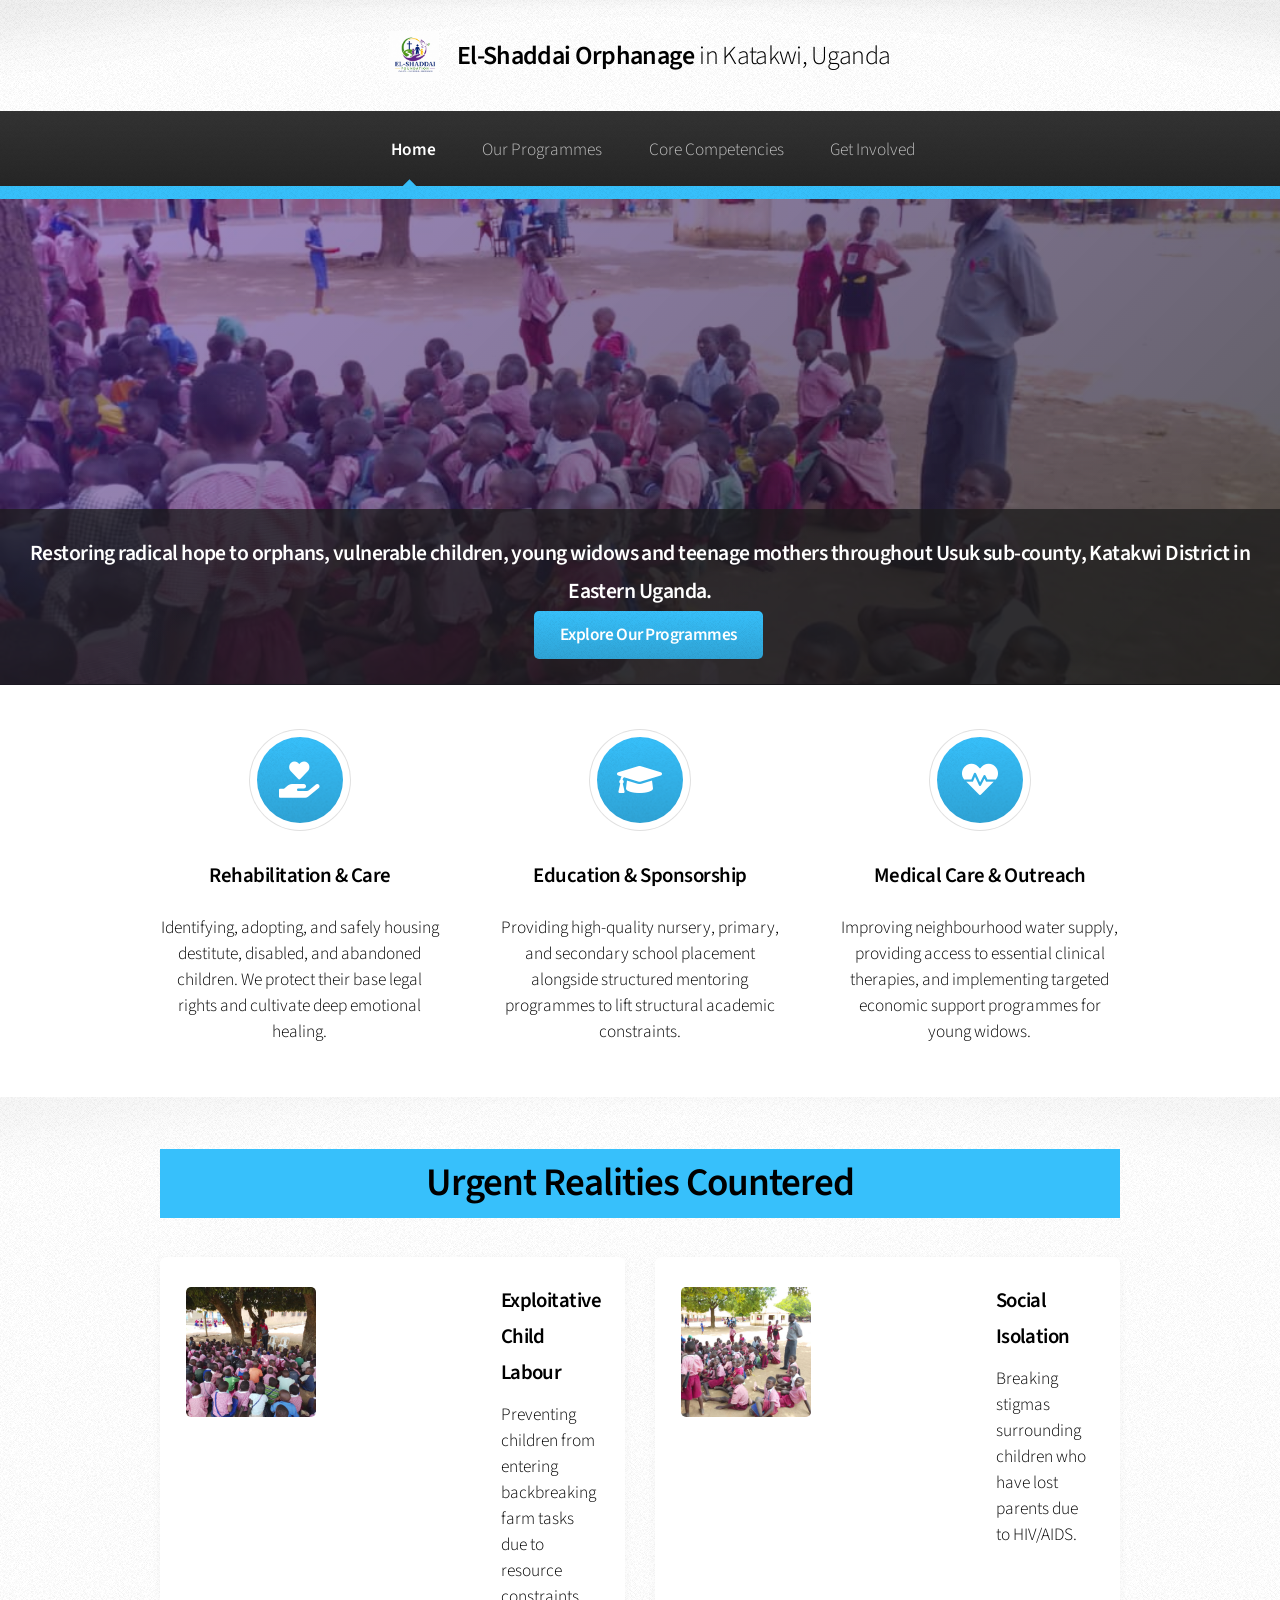
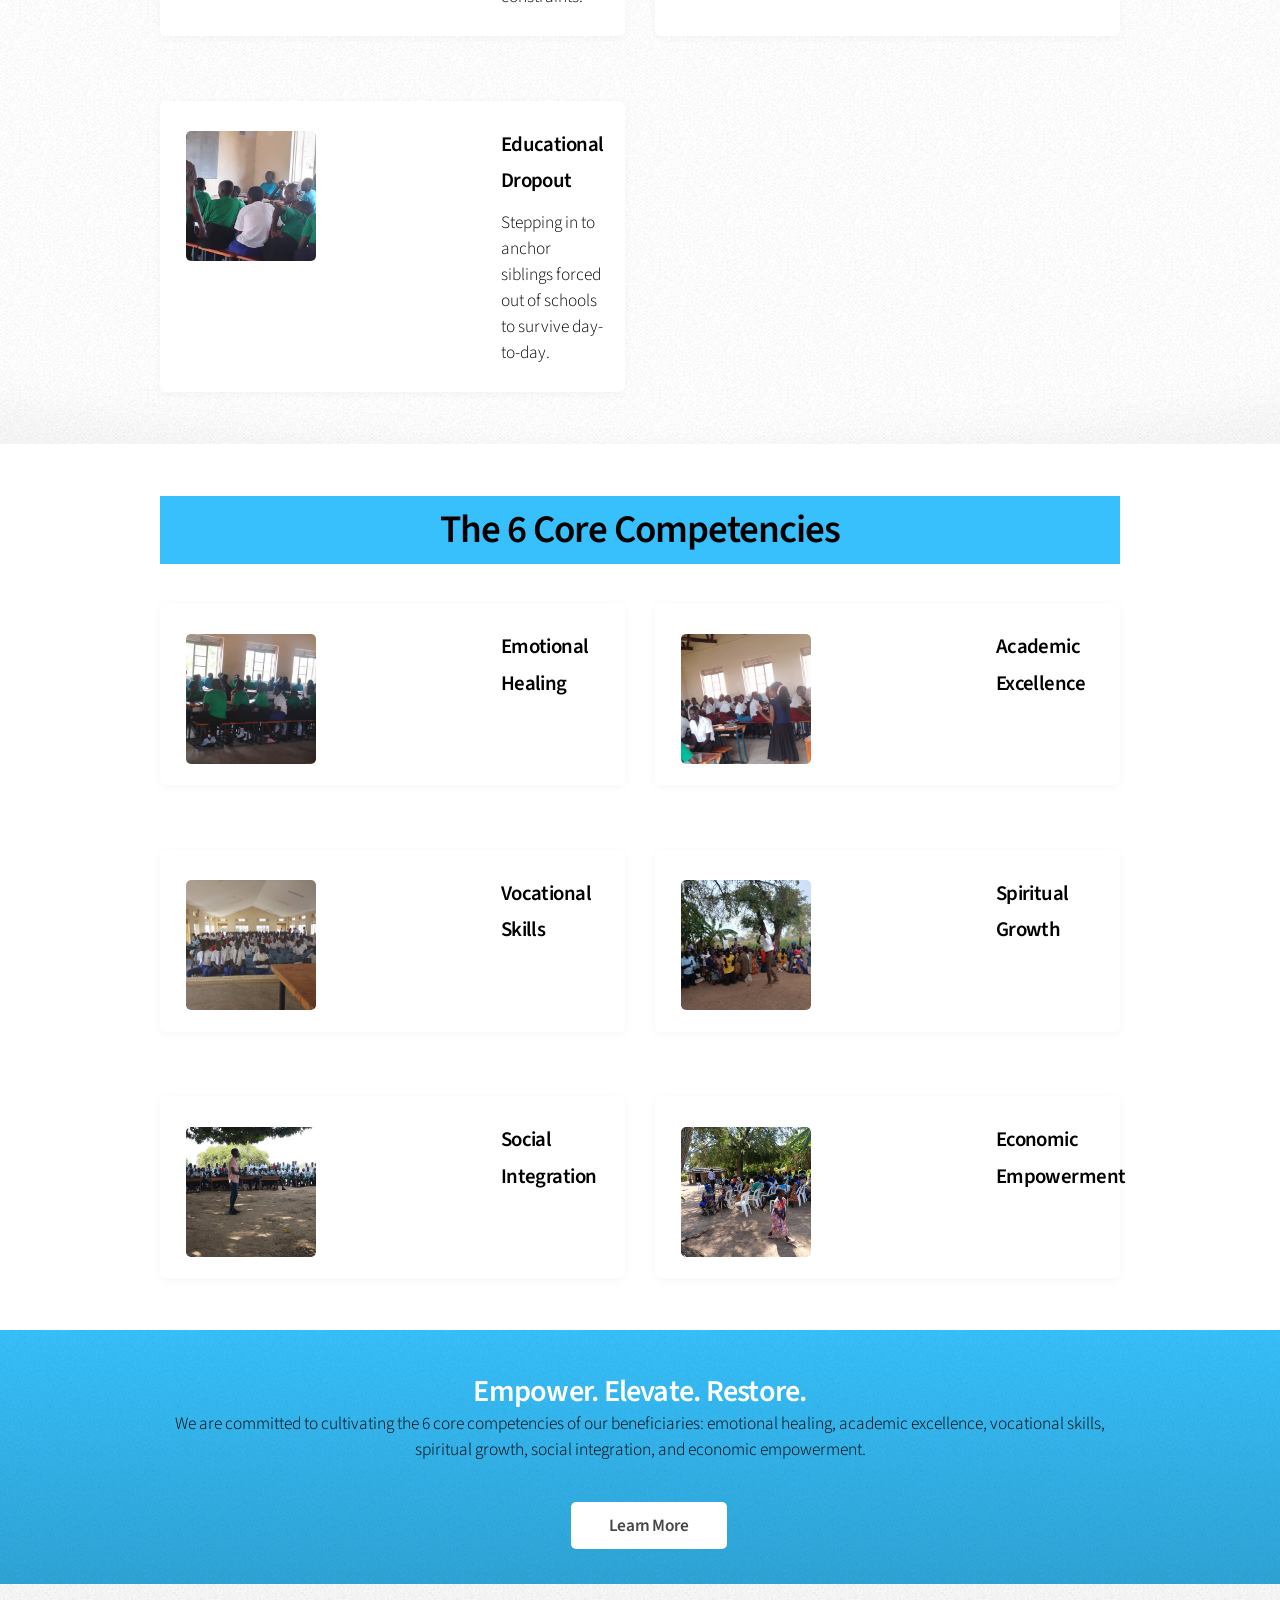
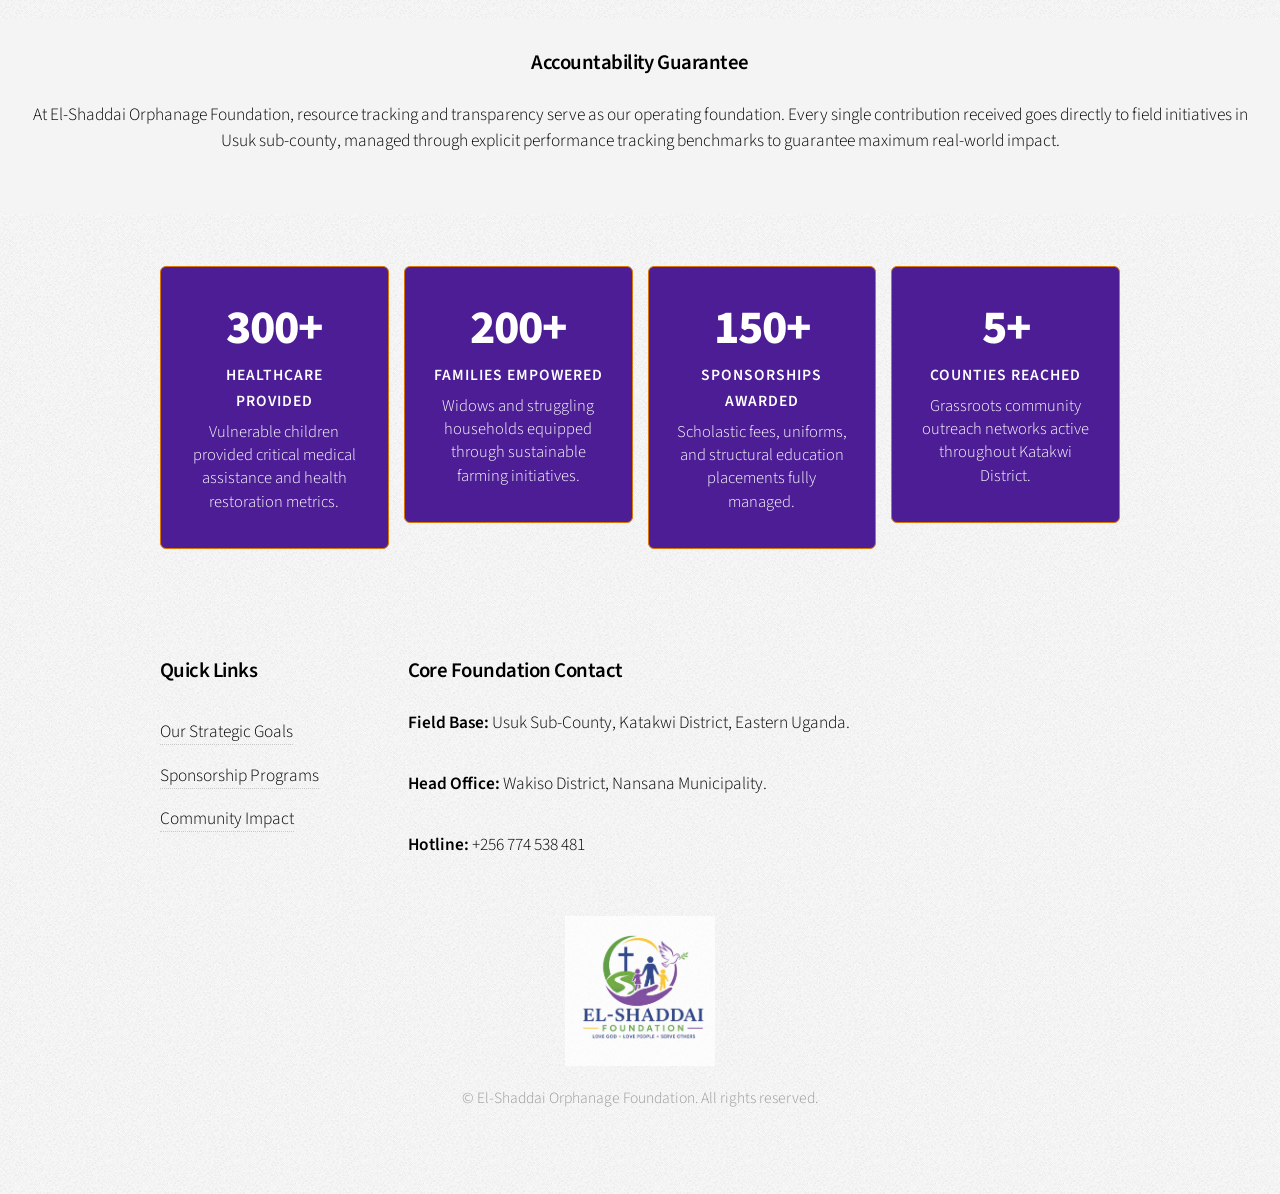
==== index.html @ 936030be "tweaed home page" ====
<!DOCTYPE HTML>
<html lang="en">
  <head>
    <title>El-Shaddai Orphanage Foundation | Love God, Love People, Serve Others</title>
    <meta charset="utf-8" />
    <meta name="viewport" content="width=device-width, initial-scale=1, user-scalable=no" />
    
    <meta name="description" content="Restoring radical hope to orphans, vulnerable children, young widows, and teenage mothers in Usuk sub-county, Katakwi District, Eastern Uganda through holistic care, education, and health rehabilitation." />
    <meta name="keywords" content="El-Shaddai Orphanage, Katakwi Uganda, orphan sponsorship Uganda, child advocacy Usuk, vulnerable children charity, Eastern Uganda NGO, donate to Uganda orphanage" />
    <meta name="robots" content="index, follow" />
    <meta property="og:type" content="website" />
    
    <link rel="canonical" href="https://alijinie.github.io/El-Shaddai-Orphanage-Foundation/index.html" />
    <meta property="og:url" content="https://alijinie.github.io/El-Shaddai-Orphanage-Foundation/index.html" />
    <meta property="og:title" content="El-Shaddai Orphanage Foundation | Katakwi, Uganda" />
    <meta property="og:description" content="Restoring radical hope to orphans, vulnerable children, young widows, and teenage mothers throughout Usuk sub-county." />
    <meta property="og:image" content="https://alijinie.github.io/El-Shaddai-Orphanage-Foundation/hero.jpeg" />
    <meta property="og:image:secure_url" content="https://alijinie.github.io/El-Shaddai-Orphanage-Foundation/hero.jpeg" />
    <meta property="og:image:type" content="image/jpeg" />
    <meta property="og:image:width" content="1200" />
    <meta property="og:image:height" content="630" />
    <meta property="og:site_name" content="El-Shaddai Orphanage Foundation" />

    <meta name="twitter:card" content="summary_large_image" />
    <meta name="twitter:url" content="https://alijinie.github.io/El-Shaddai-Orphanage-Foundation/index.html" />
    <meta name="twitter:title" content="El-Shaddai Orphanage Foundation | Love God, Love People, Serve Others" />
    <meta name="twitter:description" content="Empowering vulnerable children and young families in Eastern Uganda through education, clinical therapies, and community outreach." />
    <meta name="twitter:image" content="https://alijinie.github.io/El-Shaddai-Orphanage-Foundation/hero.jpeg" />
    <link rel="icon" type="image/jpg" href="logo.jpg">
    <link rel="stylesheet" href="assets/css/main.css" />
    <style>
      /* ==========================================================================
         LAYOUT FIX: Modern Box-Post Alignment System (Desktop & Mobile)
         ========================================================================== */
      .box.post {
        display: flex !important;
        align-items: flex-start !important;
        background: #ffffff;
        padding: 1.5em !important;
        border-radius: 6px;
        box-shadow: 0 2px 10px rgba(0, 0, 0, 0.04);
        margin-bottom: 2em;
        height: calc(100% - 2em); /* Forces cards in the same row to align perfectly equal height */
      }
      .box.post .image.left {
        flex-shrink: 0 !important;
        width: 130px !important;
        height: 130px !important;
        margin: 0 1.5em 0 0 !important;
        overflow: hidden;
        border-radius: 4px;
        float: none !important; /* Disables template float layout conflicts */
      }
      .box.post .image.left img {
        width: 100% !important;
        height: 100% !important;
        object-fit: cover !important; /* Guarantees image aspect-ratio protection */
      }
      .box.post .inner {
        flex: 1 !important;
      }
      .box.post .inner h3 {
        margin-top: 0 !important;
        margin-bottom: 0.5em !important;
      }

      /* Responsive adaptation for tablets and mobile viewports */
      @media screen and (max-width: 840px) {
        .box.post {
          flex-direction: column !important;
          align-items: center !important;
          text-align: center !important;
        }
        .box.post .image.left {
          margin: 0 0 1.25em 0 !important;
          width: 100% !important;
          max-width: 320px !important;
          height: 180px !important;
        }
      }

      /* ==========================================================================
         PRESERVED PROGRESS: Custom Component Elements
         ========================================================================== */
      .impact-container {
        text-align: center;
      }
      .stat-box {
        background: #4c1d95;
        padding: 2em 1.5em;
        border-radius: 6px;
        border: 1px solid #d97706;
        transition: transform 0.3s ease, background 0.3s ease;
      }
      .stat-box:hover {
        background: #d97706;
        transform: translateY(-5px);
        color: #065f46;
      }
      .stat-number {
        font-size: 2.75em;
        font-weight: 800;
        color: white;
        line-height: 1.1;
        margin-bottom: 0.15em;
        display: block;
        letter-spacing: -1px;
      }
      .stat-label {
        font-size: 0.9em;
        color: white;
        text-transform: uppercase;
        letter-spacing: 1px;
        font-weight: 600;
        margin-bottom: 0.5em;
        display: block;
      }
      .stat-desc {
        font-size: 0.95em;
        color: white;
        line-height: 1.4;
        margin: 0;
      }
      .impact-divider {
        border-color: rgba(255, 255, 255, 0.08);
        margin: 3em 0;
      }
      .logo-img {
        display: inline-block !important;
        width: auto !important;          
        height: 2.2em !important;        
        max-height: 50px !important;     
        object-fit: contain !important;  
        vertical-align: middle !important; 
        margin-right: 0.5em !important;  
        margin-top: -0.15em !important;  
      }
      .bottom-Logo-img {
        display: block !important;       
        margin: 0 auto 1.25em auto !important; 
        width: auto !important;          
        height: 150px !important;         
        object-fit: contain !important;  
        opacity: 0.8;                    
        transition: opacity 0.3s ease;
      }
      .bottom-Logo-img:hover {
        opacity: 1;                      
      }
      .near-down {
        margin-top: 2em;
        padding: 1.5em;
        background: #f4f4f4;
        border-radius: 8px;
        text-align: center;
      }
    
      #banner {
        height: 28em;
        text-align: center;
        position: relative;
        overflow: hidden; 
        display: flex;
        align-items: center;
        justify-content: center;
      }
      .banner-content {
        position: relative;
        z-index: 3;
        width: 100%;
        padding: 0 2em;
      }
      .banner-slider {
        position: absolute;
        top: 0;
        left: 0;
        width: 100%;
        height: 100%;
        z-index: 1;
        background: #111; 
      }
      .slider-track {
        display: flex;
        width: 600%; 
        height: 100%;
        will-change: transform; 
        animation: slidePanRight 30s linear infinite; 
      }
      .slide-img {
        width: 16.6666666%;
        height: 100%;
        background-size: cover; 
        background-position: center center;
        flex-shrink: 0;
      }
      .banner-slider::after {
        content: '';
        position: absolute;
        top: 0;
        left: 0;
        width: 100%;
        height: 100%;
        background: linear-gradient(135deg, rgba(76, 29, 149, 0.5), rgba(0, 0, 0, 0.65)); 
        z-index: 2;
      }

      @keyframes slidePanRight {
        0% {
          transform: translate3d(-50%, 0, 0); 
        }
        100% {
          transform: translate3d(0%, 0, 0); 
        }
      }

      @media screen and (max-width: 736px) {
        .logo-img,
        #titleBar .title .logo-img,
        #navPanel .logo-img,
        #navPanel a .logo-img {
          display: inline-block !important;
          width: auto !important;
          height: 1.4em !important;     
          max-height: 32px !important;    
          margin-right: 0.3em !important;
          margin-top: -0.1em !important;
          margin-bottom: 0px !important;
        }
      }
    </style>
  </head>
  <body class="is-preload">
    <div id="page-wrapper">

      <div id="header">
        <h1>
          <a href="index.html" id="logo">
            <img src="logo.jpg" alt="El-Shaddai Orphanage Logo" class="logo-img" />
            El-Shaddai Orphanage <em>in Katakwi, Uganda</em>
          </a>
        </h1>

        <nav id="nav">
          <ul>
            <li class="current"><a href="index.html">Home</a></li>
            <li><a href="Our Programmes.html">Our Programmes</a></li>
            <li><a href="Core Competencies.html">Core Competencies</a></li>
            <li><a href="contact.html">Get Involved</a></li>
          </ul>
        </nav>
      </div>

      <section id="banner">
        <div class="banner-slider">
          <div class="slider-track">
            <div class="slide-img" style="background-image: url('1.jpeg');"></div>
            <div class="slide-img" style="background-image: url('2.jpeg');"></div>
            <div class="slide-img" style="background-image: url('3.jpeg');"></div>
            <div class="slide-img" style="background-image: url('1.jpeg');"></div>
            <div class="slide-img" style="background-image: url('2.jpeg');"></div>
            <div class="slide-img" style="background-image: url('3.jpeg');"></div>
          </div>
        </div>

        <header class="banner-content">
          <h2>Restoring radical hope to orphans, vulnerable children, young widows and teenage mothers throughout Usuk sub-county, Katakwi District in Eastern Uganda.</h2>
          <a href="Our Programmes.html" class="button">Explore Our Programmes</a>
        </header>
      </section>

      <section class="wrapper style1">
        <div class="container">
          <div class="row gtr-200">
              
            <section class="col-4 col-12-narrower">
              <div class="box highlight">
                <i class="icon solid major fa-hand-holding-heart"></i>
                <h3>Rehabilitation & Care</h3>
                <p>Identifying, adopting, and safely housing destitute, disabled, and abandoned children. We protect their base legal rights and cultivate deep emotional healing.</p>
              </div>
            </section>
              
            <section class="col-4 col-12-narrower">
              <div class="box highlight">
                <i class="icon solid major fa-graduation-cap"></i>
                <h3>Education & Sponsorship</h3>
                <p>Providing high-quality nursery, primary, and secondary school placement alongside structured mentoring programmes to lift structural academic constraints.</p>
              </div>
            </section>
              
            <section class="col-4 col-12-narrower">
              <div class="box highlight">
                <i class="icon solid major fa-heartbeat"></i>
                <h3>Medical Care & Outreach</h3>
                <p>Improving neighbourhood water supply, providing access to essential clinical therapies, and implementing targeted economic support programmes for young widows.</p>
              </div>
            </section>

          </div>
        </div>
      </section>

      <section id="overview" class="wrapper style2">
        <div class="container">
          <header class="major" id="midSec">
            <h2>Urgent Realities Countered</h2>
          </header>
          <div class="row">
            
            <section class="col-6 col-12-narrower">
              <div class="box post">
                <a href="#" class="image left"><img src="3.jpeg" alt="Child welfare support" /></a>
                <div class="inner">
                  <h3>Exploitative Child Labour</h3>
                  <p>Preventing children from entering backbreaking farm tasks due to resource constraints.</p>
                </div>
              </div>
            </section>
            
            <section class="col-6 col-12-narrower">
              <div class="box post">
                <a href="#" class="image left"><img src="1.jpeg" alt="Community integration" /></a>
                <div class="inner">
                  <h3>Social Isolation</h3>
                  <p>Breaking stigmas surrounding children who have lost parents due to HIV/AIDS.</p>
                </div>
              </div>
            </section>
            
            <section class="col-6 col-12-narrower">
              <div class="box post">
                <a href="#" class="image left"><img src="444.jpeg" alt="Children educational focus" /></a>
                <div class="inner">
                  <h3>Educational Dropout</h3>
                  <p>Stepping in to anchor siblings forced out of schools to survive day-to-day.</p>
                </div>
              </div>
            </section>

          </div>
        </div>
      </section>

      <section id="investment" class="wrapper style1">
        <div class="container">
          <header class="major" id="midSec">
            <h2>The 6 Core Competencies</h2>
          </header>
          <div class="row">
            
            <section class="col-6 col-12-narrower">
              <div class="box post">
                <a href="#" class="image left"><img src="33.jpeg" alt="Emotional Healing therapy" /></a>
                <div class="inner">
                  <h3>Emotional Healing</h3>
                  
                </div>
              </div>
            </section>
            
            <section class="col-6 col-12-narrower">
              <div class="box post">
                <a href="#" class="image left"><img src="55.jpeg" alt="Academic Excellence and ICT program" /></a>
                <div class="inner">
                  <h3>Academic Excellence</h3>
                  
                </div>
              </div>
            </section>
            
            <section class="col-6 col-12-narrower">
              <div class="box post">
                <a href="#" class="image left"><img src="666.jpeg" alt="Vocational training skills" /></a>
                <div class="inner">
                  <h3>Vocational Skills</h3>
                  
                </div>
              </div>
            </section>
            
            <section class="col-6 col-12-narrower">
              <div class="box post">
                <a href="#" class="image left"><img src="s.jpg" alt="Spiritual Growth mentorship" /></a>
                <div class="inner">
                  <h3>Spiritual Growth</h3>
                  
                </div>
              </div>
            </section>
            
            <section class="col-6 col-12-narrower">
              <div class="box post">
                <a href="#" class="image left"><img src="999.jpeg" alt="Social integration outreach" /></a>
                <div class="inner">
                  <h3>Social Integration</h3>
                  
                </div>
              </div>
            </section>
            
            <section class="col-6 col-12-narrower">
              <div class="box post">
                <a href="#" class="image left"><img src="99.jpg" alt="Economic empowerment and arts" /></a>
                <div class="inner">
                  <h3>Economic Empowerment</h3>
                  
                </div>
              </div>
            </section>

          </div>
        </div>
      </section>

      <section id="cta" class="wrapper style3">
        <div class="container">
          <header>
            <h2>Empower. Elevate. Restore.</h2>
            <p id="compt">We are committed to cultivating the 6 core competencies of our beneficiaries: emotional healing, academic excellence, vocational skills, spiritual growth, social integration, and economic empowerment.</p>
            <a href="Core Competencies.html" class="button">Learn More</a>
          </header>
        </div>
      </section>

      <section class="near-down">
        <h3>Accountability Guarantee</h3>
        <p>At El-Shaddai Orphanage Foundation, resource tracking and transparency serve as our operating foundation. Every single contribution received goes directly to field initiatives in Usuk sub-county, managed through explicit performance tracking benchmarks to guarantee maximum real-world impact.</p>
      </section>

      <div id="footer">
        <div class="container">
          <div class="impact-container">
            <div class="row gtr-50">
              <div class="col-3 col-6-narrower col-12-mobilep">
                <div class="stat-box">
                  <span class="stat-number">300+</span>
                  <span class="stat-label">Healthcare Provided</span>
                  <p class="stat-desc">Vulnerable children provided critical medical assistance and health restoration metrics.</p>
                </div>
              </div>
              <div class="col-3 col-6-narrower col-12-mobilep">
                <div class="stat-box">
                  <span class="stat-number">200+</span>
                  <span class="stat-label">Families Empowered</span>
                  <p class="stat-desc">Widows and struggling households equipped through sustainable farming initiatives.</p>
                </div>
              </div>
              <div class="col-3 col-6-narrower col-12-mobilep">
                <div class="stat-box">
                  <span class="stat-number">150+</span>
                  <span class="stat-label">Sponsorships Awarded</span>
                  <p class="stat-desc">Scholastic fees, uniforms, and structural education placements fully managed.</p>
                </div>
              </div>
              <div class="col-3 col-6-narrower col-12-mobilep">
                <div class="stat-box">
                  <span class="stat-number">5+</span>
                  <span class="stat-label">Counties Reached</span>
                  <p class="stat-desc">Grassroots community outreach networks active throughout Katakwi District.</p>
                </div>
              </div>
            </div>
          </div>

          <hr class="impact-divider" />

          <div class="row">
            <section class="col-3 col-6-narrower col-12-mobilep">
              <h3>Quick Links</h3>
              <ul class="links">
                <li><a href="Core Competencies.html">Our Strategic Goals</a></li>
                <li><a href="Our Programmes.html">Sponsorship Programs</a></li>
                <li><a href="contact.html">Community Impact</a></li>
              </ul>
            </section>
            <section class="col-6 col-12-narrower">
              <h3>Core Foundation Contact</h3>
              <p><strong>Field Base:</strong> Usuk Sub-County, Katakwi District, Eastern Uganda.</p>
              <p><strong>Head Office:</strong> Wakiso District, Nansana Municipality.</p>
              <p><strong>Hotline:</strong> +256 774 538 481</p>
            </section>
          </div>
        </div>

        <div class="copyright">
          <img src="logo.jpg" alt="El-Shaddai Orphanage Logo" class="bottom-Logo-img" />
          <ul class="menu">
            <li>&copy; El-Shaddai Orphanage Foundation. All rights reserved.</li>
          </ul>
        </div>
      </div>

    </div>

    <script src="assets/js/jquery.min.js"></script>
    <script src="assets/js/jquery.dropotron.min.js"></script>
    <script src="assets/js/browser.min.js"></script>
    <script src="assets/js/breakpoints.min.js"></script>
    <script src="assets/js/util.js"></script>
    <script src="assets/js/main.js"></script>
  </body>
</html>
---- assets/css/main.css ----
@import url("fontawesome-all.min.css");
@import url("https://fonts.googleapis.com/css?family=Source+Sans+Pro:300,300italic,600,600italic");

/*
	Arcana by HTML5 UP
	html5up.net | @ajlkn
	Free for personal and commercial use under the CCA 3.0 license (html5up.net/license)
*/

html, body, div, span, applet, object,
iframe, h1, h2, h3, h4, h5, h6, p, blockquote,
pre, a, abbr, acronym, address, big, cite,
code, del, dfn, em, img, ins, kbd, q, s, samp,
small, strike, strong, sub, sup, tt, var, b,
u, i, center, dl, dt, dd, ol, ul, li, fieldset,
form, label, legend, table, caption, tbody,
tfoot, thead, tr, th, td, article, aside,
canvas, details, embed, figure, figcaption,
footer, header, hgroup, menu, nav, output, ruby,
section, summary, time, mark, audio, video {
	margin: 0;
	padding: 0;
	border: 0;
	font-size: 100%;
	font: inherit;
	vertical-align: baseline;}

article, aside, details, figcaption, figure,
footer, header, hgroup, menu, nav, section {
	display: block;}

body {
	line-height: 1;
}

ol, ul {
	list-style: none;
}

blockquote, q {
	quotes: none;
}

	blockquote:before, blockquote:after, q:before, q:after {
		content: '';
		content: none;
	}

table {
	border-collapse: collapse;
	border-spacing: 0;
}

body {
	-webkit-text-size-adjust: none;
}

mark {
	background-color: transparent;
	color: inherit;
}

input::-moz-focus-inner {
	border: 0;
	padding: 0;
}

input, select, textarea {
	-moz-appearance: none;
	-webkit-appearance: none;
	-ms-appearance: none;
	appearance: none;
}

/* Basic */

	html {
		box-sizing: border-box;
	}

	*, *:before, *:after {
		box-sizing: inherit;
	}

	body {
		background: #f7f7f7 url("images/bg01.png");
	}

		body.is-preload *, body.is-preload *:before, body.is-preload *:after {
			-moz-animation: none !important;
			-webkit-animation: none !important;
			-ms-animation: none !important;
			animation: none !important;
			-moz-transition: none !important;
			-webkit-transition: none !important;
			-ms-transition: none !important;
			transition: none !important;
		}

	body, input, select, textarea {
		color: black;
		font-family: 'Source Sans Pro', sans-serif;
		font-size: 16pt;
		font-weight: 300;
		line-height: 1.65em;
	}

	a {
		-moz-transition: color 0.2s ease-in-out, border-color 0.2s ease-in-out, opacity 0.2s ease-in-out;
		-webkit-transition: color 0.2s ease-in-out, border-color 0.2s ease-in-out, opacity 0.2s ease-in-out;
		-ms-transition: color 0.2s ease-in-out, border-color 0.2s ease-in-out, opacity 0.2s ease-in-out;
		transition: color 0.2s ease-in-out, border-color 0.2s ease-in-out, opacity 0.2s ease-in-out;
		color: #37c0fb;
		text-decoration: none;
		border-bottom: dotted 1px;
	}

		a:hover {
			color: #37c0fb;
			border-bottom-color: transparent;
		}

	strong, b {
		font-weight: 600;
	}

	em, i {
		font-style: italic;
	}

	p, ul, ol, dl, table, blockquote {
		margin: 0 0 2em 0;
	}

	h1, h2, h3, h4, h5, h6 {
		color: inherit;
		font-weight: 600;
		line-height: 1.75em;
		margin-bottom: 1em;
	}

		h1 a, h2 a, h3 a, h4 a, h5 a, h6 a {
			color: inherit;
			text-decoration: none;
		}

		h1 em, h2 em, h3 em, h4 em, h5 em, h6 em {
			font-style: normal;
			font-weight: 300;
		}

	h2 {
		font-size: 1.75em;
		letter-spacing: -0.025em;
	}

	h3 {
		font-size: 1.2em;
		letter-spacing: -0.025em;
	}

	sub {
		font-size: 0.8em;
		position: relative;
		top: 0.5em;
	}

	sup {
		font-size: 0.8em;
		position: relative;
		top: -0.5em;
	}

	hr {
		border-top: solid 1px #e0e0e0;
		border: 0;
		margin-bottom: 1.5em;
	}

	blockquote {
		border-left: solid 0.5em #e0e0e0;
		font-style: italic;
		padding: 1em 0 1em 2em;
	}
	#compt {
		padding-top: 14px;
		color: black;
		font-size: 1em;
	}
	#midSec {
		
		background-color: #37c0fb;
		
	}

/* Container */

	.container {
		margin: 0 auto;
		max-width: 100%;
		width: 1400px;
	}

		@media screen and (max-width: 1680px) {

			.container {
				width: 1200px;
			}

		}

		@media screen and (max-width: 1280px) {

			.container {
				width: 960px;
			}

		}

		@media screen and (max-width: 980px) {

			.container {
				width: 95%;
			}

		}

		@media screen and (max-width: 840px) {

			.container {
				width: 95%;
			}

		}

		@media screen and (max-width: 736px) {

			.container {
				width: 90%;
			}

		}

		@media screen and (max-width: 480px) {

			.container {
				width: 100%;
			}

		}

/* Row */

	.row {
		display: flex;
		flex-wrap: wrap;
		box-sizing: border-box;
		align-items: stretch;
	}

		.row > * {
			box-sizing: border-box;
		}

		.row.gtr-uniform > * > :last-child {
			margin-bottom: 0;
		}

		.row.aln-left {
			justify-content: flex-start;
		}

		.row.aln-center {
			justify-content: center;
		}

		.row.aln-right {
			justify-content: flex-end;
		}

		.row.aln-top {
			align-items: flex-start;
		}

		.row.aln-middle {
			align-items: center;
		}

		.row.aln-bottom {
			align-items: flex-end;
		}

		.row > .imp {
			order: -1;
		}

		.row > .col-1 {
			width: 8.33333%;
		}

		.row > .off-1 {
			margin-left: 8.33333%;
		}

		.row > .col-2 {
			width: 16.66667%;
		}

		.row > .off-2 {
			margin-left: 16.66667%;
		}

		.row > .col-3 {
			width: 25%;
		}

		.row > .off-3 {
			margin-left: 25%;
		}

		.row > .col-4 {
			width: 33.33333%;
		}

		.row > .off-4 {
			margin-left: 33.33333%;
		}

		.row > .col-5 {
			width: 41.66667%;
		}

		.row > .off-5 {
			margin-left: 41.66667%;
		}

		.row > .col-6 {
			width: 50%;
		}

		.row > .off-6 {
			margin-left: 50%;
		}

		.row > .col-7 {
			width: 58.33333%;
		}

		.row > .off-7 {
			margin-left: 58.33333%;
		}

		.row > .col-8 {
			width: 66.66667%;
		}

		.row > .off-8 {
			margin-left: 66.66667%;
		}

		.row > .col-9 {
			width: 75%;
		}

		.row > .off-9 {
			margin-left: 75%;
		}

		.row > .col-10 {
			width: 83.33333%;
		}

		.row > .off-10 {
			margin-left: 83.33333%;
		}

		.row > .col-11 {
			width: 91.66667%;
		}

		.row > .off-11 {
			margin-left: 91.66667%;
		}

		.row > .col-12 {
			width: 100%;
		}

		.row > .off-12 {
			margin-left: 100%;
		}

		.row.gtr-0 {
			margin-top: 0px;
			margin-left: 0px;
		}

			.row.gtr-0 > * {
				padding: 0px 0 0 0px;
			}

			.row.gtr-0.gtr-uniform {
				margin-top: 0px;
			}

				.row.gtr-0.gtr-uniform > * {
					padding-top: 0px;
				}

		.row.gtr-25 {
			margin-top: -12.5px;
			margin-left: -12.5px;
		}

			.row.gtr-25 > * {
				padding: 12.5px 0 0 12.5px;
			}

			.row.gtr-25.gtr-uniform {
				margin-top: -12.5px;
			}

				.row.gtr-25.gtr-uniform > * {
					padding-top: 12.5px;
				}

		.row.gtr-50 {
			margin-top: -25px;
			margin-left: -25px;
		}

			.row.gtr-50 > * {
				padding: 25px 0 0 25px;
			}

			.row.gtr-50.gtr-uniform {
				margin-top: -25px;
			}

				.row.gtr-50.gtr-uniform > * {
					padding-top: 25px;
				}

		.row {
			margin-top: -50px;
			margin-left: -50px;
		}

			.row > * {
				padding: 50px 0 0 50px;
			}

			.row.gtr-uniform {
				margin-top: -50px;
			}

				.row.gtr-uniform > * {
					padding-top: 50px;
				}

		.row.gtr-150 {
			margin-top: -75px;
			margin-left: -75px;
		}

			.row.gtr-150 > * {
				padding: 75px 0 0 75px;
			}

			.row.gtr-150.gtr-uniform {
				margin-top: -75px;
			}

				.row.gtr-150.gtr-uniform > * {
					padding-top: 75px;
				}

		.row.gtr-200 {
			margin-top: -100px;
			margin-left: -100px;
		}

			.row.gtr-200 > * {
				padding: 100px 0 0 100px;
			}

			.row.gtr-200.gtr-uniform {
				margin-top: -100px;
			}

				.row.gtr-200.gtr-uniform > * {
					padding-top: 100px;
				}

		@media screen and (max-width: 1680px) {

			.row {
				display: flex;
				flex-wrap: wrap;
				box-sizing: border-box;
				align-items: stretch;
			}

				.row > * {
					box-sizing: border-box;
				}

				.row.gtr-uniform > * > :last-child {
					margin-bottom: 0;
				}

				.row.aln-left {
					justify-content: flex-start;
				}

				.row.aln-center {
					justify-content: center;
				}

				.row.aln-right {
					justify-content: flex-end;
				}

				.row.aln-top {
					align-items: flex-start;
				}

				.row.aln-middle {
					align-items: center;
				}

				.row.aln-bottom {
					align-items: flex-end;
				}

				.row > .imp-wide {
					order: -1;
				}

				.row > .col-1-wide {
					width: 8.33333%;
				}

				.row > .off-1-wide {
					margin-left: 8.33333%;
				}

				.row > .col-2-wide {
					width: 16.66667%;
				}

				.row > .off-2-wide {
					margin-left: 16.66667%;
				}

				.row > .col-3-wide {
					width: 25%;
				}

				.row > .off-3-wide {
					margin-left: 25%;
				}

				.row > .col-4-wide {
					width: 33.33333%;
				}

				.row > .off-4-wide {
					margin-left: 33.33333%;
				}

				.row > .col-5-wide {
					width: 41.66667%;
				}

				.row > .off-5-wide {
					margin-left: 41.66667%;
				}

				.row > .col-6-wide {
					width: 50%;
				}

				.row > .off-6-wide {
					margin-left: 50%;
				}

				.row > .col-7-wide {
					width: 58.33333%;
				}

				.row > .off-7-wide {
					margin-left: 58.33333%;
				}

				.row > .col-8-wide {
					width: 66.66667%;
				}

				.row > .off-8-wide {
					margin-left: 66.66667%;
				}

				.row > .col-9-wide {
					width: 75%;
				}

				.row > .off-9-wide {
					margin-left: 75%;
				}

				.row > .col-10-wide {
					width: 83.33333%;
				}

				.row > .off-10-wide {
					margin-left: 83.33333%;
				}

				.row > .col-11-wide {
					width: 91.66667%;
				}

				.row > .off-11-wide {
					margin-left: 91.66667%;
				}

				.row > .col-12-wide {
					width: 100%;
				}

				.row > .off-12-wide {
					margin-left: 100%;
				}

				.row.gtr-0 {
					margin-top: 0px;
					margin-left: 0px;
				}

					.row.gtr-0 > * {
						padding: 0px 0 0 0px;
					}

					.row.gtr-0.gtr-uniform {
						margin-top: 0px;
					}

						.row.gtr-0.gtr-uniform > * {
							padding-top: 0px;
						}

				.row.gtr-25 {
					margin-top: -10px;
					margin-left: -10px;
				}

					.row.gtr-25 > * {
						padding: 10px 0 0 10px;
					}

					.row.gtr-25.gtr-uniform {
						margin-top: -10px;
					}

						.row.gtr-25.gtr-uniform > * {
							padding-top: 10px;
						}

				.row.gtr-50 {
					margin-top: -20px;
					margin-left: -20px;
				}

					.row.gtr-50 > * {
						padding: 20px 0 0 20px;
					}

					.row.gtr-50.gtr-uniform {
						margin-top: -20px;
					}

						.row.gtr-50.gtr-uniform > * {
							padding-top: 20px;
						}

				.row {
					margin-top: -40px;
					margin-left: -40px;
				}

					.row > * {
						padding: 40px 0 0 40px;
					}

					.row.gtr-uniform {
						margin-top: -40px;
					}

						.row.gtr-uniform > * {
							padding-top: 40px;
						}

				.row.gtr-150 {
					margin-top: -60px;
					margin-left: -60px;
				}

					.row.gtr-150 > * {
						padding: 60px 0 0 60px;
					}

					.row.gtr-150.gtr-uniform {
						margin-top: -60px;
					}

						.row.gtr-150.gtr-uniform > * {
							padding-top: 60px;
						}

				.row.gtr-200 {
					margin-top: -80px;
					margin-left: -80px;
				}

					.row.gtr-200 > * {
						padding: 80px 0 0 80px;
					}

					.row.gtr-200.gtr-uniform {
						margin-top: -80px;
					}

						.row.gtr-200.gtr-uniform > * {
							padding-top: 80px;
						}

		}

		@media screen and (max-width: 1280px) {

			.row {
				display: flex;
				flex-wrap: wrap;
				box-sizing: border-box;
				align-items: stretch;
			}

				.row > * {
					box-sizing: border-box;
				}

				.row.gtr-uniform > * > :last-child {
					margin-bottom: 0;
				}

				.row.aln-left {
					justify-content: flex-start;
				}

				.row.aln-center {
					justify-content: center;
				}

				.row.aln-right {
					justify-content: flex-end;
				}

				.row.aln-top {
					align-items: flex-start;
				}

				.row.aln-middle {
					align-items: center;
				}

				.row.aln-bottom {
					align-items: flex-end;
				}

				.row > .imp-normal {
					order: -1;
				}

				.row > .col-1-normal {
					width: 8.33333%;
				}

				.row > .off-1-normal {
					margin-left: 8.33333%;
				}

				.row > .col-2-normal {
					width: 16.66667%;
				}

				.row > .off-2-normal {
					margin-left: 16.66667%;
				}

				.row > .col-3-normal {
					width: 25%;
				}

				.row > .off-3-normal {
					margin-left: 25%;
				}

				.row > .col-4-normal {
					width: 33.33333%;
				}

				.row > .off-4-normal {
					margin-left: 33.33333%;
				}

				.row > .col-5-normal {
					width: 41.66667%;
				}

				.row > .off-5-normal {
					margin-left: 41.66667%;
				}

				.row > .col-6-normal {
					width: 50%;
				}

				.row > .off-6-normal {
					margin-left: 50%;
				}

				.row > .col-7-normal {
					width: 58.33333%;
				}

				.row > .off-7-normal {
					margin-left: 58.33333%;
				}

				.row > .col-8-normal {
					width: 66.66667%;
				}

				.row > .off-8-normal {
					margin-left: 66.66667%;
				}

				.row > .col-9-normal {
					width: 75%;
				}

				.row > .off-9-normal {
					margin-left: 75%;
				}

				.row > .col-10-normal {
					width: 83.33333%;
				}

				.row > .off-10-normal {
					margin-left: 83.33333%;
				}

				.row > .col-11-normal {
					width: 91.66667%;
				}

				.row > .off-11-normal {
					margin-left: 91.66667%;
				}

				.row > .col-12-normal {
					width: 100%;
				}

				.row > .off-12-normal {
					margin-left: 100%;
				}

				.row.gtr-0 {
					margin-top: 0px;
					margin-left: 0px;
				}

					.row.gtr-0 > * {
						padding: 0px 0 0 0px;
					}

					.row.gtr-0.gtr-uniform {
						margin-top: 0px;
					}

						.row.gtr-0.gtr-uniform > * {
							padding-top: 0px;
						}

				.row.gtr-25 {
					margin-top: -7.5px;
					margin-left: -7.5px;
				}

					.row.gtr-25 > * {
						padding: 7.5px 0 0 7.5px;
					}

					.row.gtr-25.gtr-uniform {
						margin-top: -7.5px;
					}

						.row.gtr-25.gtr-uniform > * {
							padding-top: 7.5px;
						}

				.row.gtr-50 {
					margin-top: -15px;
					margin-left: -15px;
				}

					.row.gtr-50 > * {
						padding: 15px 0 0 15px;
					}

					.row.gtr-50.gtr-uniform {
						margin-top: -15px;
					}

						.row.gtr-50.gtr-uniform > * {
							padding-top: 15px;
						}

				.row {
					margin-top: -30px;
					margin-left: -30px;
				}

					.row > * {
						padding: 30px 0 0 30px;
					}

					.row.gtr-uniform {
						margin-top: -30px;
					}

						.row.gtr-uniform > * {
							padding-top: 30px;
						}

				.row.gtr-150 {
					margin-top: -45px;
					margin-left: -45px;
				}

					.row.gtr-150 > * {
						padding: 45px 0 0 45px;
					}

					.row.gtr-150.gtr-uniform {
						margin-top: -45px;
					}

						.row.gtr-150.gtr-uniform > * {
							padding-top: 45px;
						}

				.row.gtr-200 {
					margin-top: -60px;
					margin-left: -60px;
				}

					.row.gtr-200 > * {
						padding: 60px 0 0 60px;
					}

					.row.gtr-200.gtr-uniform {
						margin-top: -60px;
					}

						.row.gtr-200.gtr-uniform > * {
							padding-top: 60px;
						}

		}

		@media screen and (max-width: 980px) {

			.row {
				display: flex;
				flex-wrap: wrap;
				box-sizing: border-box;
				align-items: stretch;
			}

				.row > * {
					box-sizing: border-box;
				}

				.row.gtr-uniform > * > :last-child {
					margin-bottom: 0;
				}

				.row.aln-left {
					justify-content: flex-start;
				}

				.row.aln-center {
					justify-content: center;
				}

				.row.aln-right {
					justify-content: flex-end;
				}

				.row.aln-top {
					align-items: flex-start;
				}

				.row.aln-middle {
					align-items: center;
				}

				.row.aln-bottom {
					align-items: flex-end;
				}

				.row > .imp-narrow {
					order: -1;
				}

				.row > .col-1-narrow {
					width: 8.33333%;
				}

				.row > .off-1-narrow {
					margin-left: 8.33333%;
				}

				.row > .col-2-narrow {
					width: 16.66667%;
				}

				.row > .off-2-narrow {
					margin-left: 16.66667%;
				}

				.row > .col-3-narrow {
					width: 25%;
				}

				.row > .off-3-narrow {
					margin-left: 25%;
				}

				.row > .col-4-narrow {
					width: 33.33333%;
				}

				.row > .off-4-narrow {
					margin-left: 33.33333%;
				}

				.row > .col-5-narrow {
					width: 41.66667%;
				}

				.row > .off-5-narrow {
					margin-left: 41.66667%;
				}

				.row > .col-6-narrow {
					width: 50%;
				}

				.row > .off-6-narrow {
					margin-left: 50%;
				}

				.row > .col-7-narrow {
					width: 58.33333%;
				}

				.row > .off-7-narrow {
					margin-left: 58.33333%;
				}

				.row > .col-8-narrow {
					width: 66.66667%;
				}

				.row > .off-8-narrow {
					margin-left: 66.66667%;
				}

				.row > .col-9-narrow {
					width: 75%;
				}

				.row > .off-9-narrow {
					margin-left: 75%;
				}

				.row > .col-10-narrow {
					width: 83.33333%;
				}

				.row > .off-10-narrow {
					margin-left: 83.33333%;
				}

				.row > .col-11-narrow {
					width: 91.66667%;
				}

				.row > .off-11-narrow {
					margin-left: 91.66667%;
				}

				.row > .col-12-narrow {
					width: 100%;
				}

				.row > .off-12-narrow {
					margin-left: 100%;
				}

				.row.gtr-0 {
					margin-top: 0px;
					margin-left: 0px;
				}

					.row.gtr-0 > * {
						padding: 0px 0 0 0px;
					}

					.row.gtr-0.gtr-uniform {
						margin-top: 0px;
					}

						.row.gtr-0.gtr-uniform > * {
							padding-top: 0px;
						}

				.row.gtr-25 {
					margin-top: -7.5px;
					margin-left: -7.5px;
				}

					.row.gtr-25 > * {
						padding: 7.5px 0 0 7.5px;
					}

					.row.gtr-25.gtr-uniform {
						margin-top: -7.5px;
					}

						.row.gtr-25.gtr-uniform > * {
							padding-top: 7.5px;
						}

				.row.gtr-50 {
					margin-top: -15px;
					margin-left: -15px;
				}

					.row.gtr-50 > * {
						padding: 15px 0 0 15px;
					}

					.row.gtr-50.gtr-uniform {
						margin-top: -15px;
					}

						.row.gtr-50.gtr-uniform > * {
							padding-top: 15px;
						}

				.row {
					margin-top: -30px;
					margin-left: -30px;
				}

					.row > * {
						padding: 30px 0 0 30px;
					}

					.row.gtr-uniform {
						margin-top: -30px;
					}

						.row.gtr-uniform > * {
							padding-top: 30px;
						}

				.row.gtr-150 {
					margin-top: -45px;
					margin-left: -45px;
				}

					.row.gtr-150 > * {
						padding: 45px 0 0 45px;
					}

					.row.gtr-150.gtr-uniform {
						margin-top: -45px;
					}

						.row.gtr-150.gtr-uniform > * {
							padding-top: 45px;
						}

				.row.gtr-200 {
					margin-top: -60px;
					margin-left: -60px;
				}

					.row.gtr-200 > * {
						padding: 60px 0 0 60px;
					}

					.row.gtr-200.gtr-uniform {
						margin-top: -60px;
					}

						.row.gtr-200.gtr-uniform > * {
							padding-top: 60px;
						}

		}

		@media screen and (max-width: 840px) {

			.row {
				display: flex;
				flex-wrap: wrap;
				box-sizing: border-box;
				align-items: stretch;
			}

				.row > * {
					box-sizing: border-box;
				}

				.row.gtr-uniform > * > :last-child {
					margin-bottom: 0;
				}

				.row.aln-left {
					justify-content: flex-start;
				}

				.row.aln-center {
					justify-content: center;
				}

				.row.aln-right {
					justify-content: flex-end;
				}

				.row.aln-top {
					align-items: flex-start;
				}

				.row.aln-middle {
					align-items: center;
				}

				.row.aln-bottom {
					align-items: flex-end;
				}

				.row > .imp-narrower {
					order: -1;
				}

				.row > .col-1-narrower {
					width: 8.33333%;
				}

				.row > .off-1-narrower {
					margin-left: 8.33333%;
				}

				.row > .col-2-narrower {
					width: 16.66667%;
				}

				.row > .off-2-narrower {
					margin-left: 16.66667%;
				}

				.row > .col-3-narrower {
					width: 25%;
				}

				.row > .off-3-narrower {
					margin-left: 25%;
				}

				.row > .col-4-narrower {
					width: 33.33333%;
				}

				.row > .off-4-narrower {
					margin-left: 33.33333%;
				}

				.row > .col-5-narrower {
					width: 41.66667%;
				}

				.row > .off-5-narrower {
					margin-left: 41.66667%;
				}

				.row > .col-6-narrower {
					width: 50%;
				}

				.row > .off-6-narrower {
					margin-left: 50%;
				}

				.row > .col-7-narrower {
					width: 58.33333%;
				}

				.row > .off-7-narrower {
					margin-left: 58.33333%;
				}

				.row > .col-8-narrower {
					width: 66.66667%;
				}

				.row > .off-8-narrower {
					margin-left: 66.66667%;
				}

				.row > .col-9-narrower {
					width: 75%;
				}

				.row > .off-9-narrower {
					margin-left: 75%;
				}

				.row > .col-10-narrower {
					width: 83.33333%;
				}

				.row > .off-10-narrower {
					margin-left: 83.33333%;
				}

				.row > .col-11-narrower {
					width: 91.66667%;
				}

				.row > .off-11-narrower {
					margin-left: 91.66667%;
				}

				.row > .col-12-narrower {
					width: 100%;
				}

				.row > .off-12-narrower {
					margin-left: 100%;
				}

				.row.gtr-0 {
					margin-top: 0px;
					margin-left: 0px;
				}

					.row.gtr-0 > * {
						padding: 0px 0 0 0px;
					}

					.row.gtr-0.gtr-uniform {
						margin-top: 0px;
					}

						.row.gtr-0.gtr-uniform > * {
							padding-top: 0px;
						}

				.row.gtr-25 {
					margin-top: -7.5px;
					margin-left: -7.5px;
				}

					.row.gtr-25 > * {
						padding: 7.5px 0 0 7.5px;
					}

					.row.gtr-25.gtr-uniform {
						margin-top: -7.5px;
					}

						.row.gtr-25.gtr-uniform > * {
							padding-top: 7.5px;
						}

				.row.gtr-50 {
					margin-top: -15px;
					margin-left: -15px;
				}

					.row.gtr-50 > * {
						padding: 15px 0 0 15px;
					}

					.row.gtr-50.gtr-uniform {
						margin-top: -15px;
					}

						.row.gtr-50.gtr-uniform > * {
							padding-top: 15px;
						}

				.row {
					margin-top: -30px;
					margin-left: -30px;
				}

					.row > * {
						padding: 30px 0 0 30px;
					}

					.row.gtr-uniform {
						margin-top: -30px;
					}

						.row.gtr-uniform > * {
							padding-top: 30px;
						}

				.row.gtr-150 {
					margin-top: -45px;
					margin-left: -45px;
				}

					.row.gtr-150 > * {
						padding: 45px 0 0 45px;
					}

					.row.gtr-150.gtr-uniform {
						margin-top: -45px;
					}

						.row.gtr-150.gtr-uniform > * {
							padding-top: 45px;
						}

				.row.gtr-200 {
					margin-top: -60px;
					margin-left: -60px;
				}

					.row.gtr-200 > * {
						padding: 60px 0 0 60px;
					}

					.row.gtr-200.gtr-uniform {
						margin-top: -60px;
					}

						.row.gtr-200.gtr-uniform > * {
							padding-top: 60px;
						}

		}

		@media screen and (max-width: 736px) {

			.row {
				display: flex;
				flex-wrap: wrap;
				box-sizing: border-box;
				align-items: stretch;
			}

				.row > * {
					box-sizing: border-box;
				}

				.row.gtr-uniform > * > :last-child {
					margin-bottom: 0;
				}

				.row.aln-left {
					justify-content: flex-start;
				}

				.row.aln-center {
					justify-content: center;
				}

				.row.aln-right {
					justify-content: flex-end;
				}

				.row.aln-top {
					align-items: flex-start;
				}

				.row.aln-middle {
					align-items: center;
				}

				.row.aln-bottom {
					align-items: flex-end;
				}

				.row > .imp-mobile {
					order: -1;
				}

				.row > .col-1-mobile {
					width: 8.33333%;
				}

				.row > .off-1-mobile {
					margin-left: 8.33333%;
				}

				.row > .col-2-mobile {
					width: 16.66667%;
				}

				.row > .off-2-mobile {
					margin-left: 16.66667%;
				}

				.row > .col-3-mobile {
					width: 25%;
				}

				.row > .off-3-mobile {
					margin-left: 25%;
				}

				.row > .col-4-mobile {
					width: 33.33333%;
				}

				.row > .off-4-mobile {
					margin-left: 33.33333%;
				}

				.row > .col-5-mobile {
					width: 41.66667%;
				}

				.row > .off-5-mobile {
					margin-left: 41.66667%;
				}

				.row > .col-6-mobile {
					width: 50%;
				}

				.row > .off-6-mobile {
					margin-left: 50%;
				}

				.row > .col-7-mobile {
					width: 58.33333%;
				}

				.row > .off-7-mobile {
					margin-left: 58.33333%;
				}

				.row > .col-8-mobile {
					width: 66.66667%;
				}

				.row > .off-8-mobile {
					margin-left: 66.66667%;
				}

				.row > .col-9-mobile {
					width: 75%;
				}

				.row > .off-9-mobile {
					margin-left: 75%;
				}

				.row > .col-10-mobile {
					width: 83.33333%;
				}

				.row > .off-10-mobile {
					margin-left: 83.33333%;
				}

				.row > .col-11-mobile {
					width: 91.66667%;
				}

				.row > .off-11-mobile {
					margin-left: 91.66667%;
				}

				.row > .col-12-mobile {
					width: 100%;
				}

				.row > .off-12-mobile {
					margin-left: 100%;
				}

				.row.gtr-0 {
					margin-top: 0px;
					margin-left: 0px;
				}

					.row.gtr-0 > * {
						padding: 0px 0 0 0px;
					}

					.row.gtr-0.gtr-uniform {
						margin-top: 0px;
					}

						.row.gtr-0.gtr-uniform > * {
							padding-top: 0px;
						}

				.row.gtr-25 {
					margin-top: -5px;
					margin-left: -5px;
				}

					.row.gtr-25 > * {
						padding: 5px 0 0 5px;
					}

					.row.gtr-25.gtr-uniform {
						margin-top: -5px;
					}

						.row.gtr-25.gtr-uniform > * {
							padding-top: 5px;
						}

				.row.gtr-50 {
					margin-top: -10px;
					margin-left: -10px;
				}

					.row.gtr-50 > * {
						padding: 10px 0 0 10px;
					}

					.row.gtr-50.gtr-uniform {
						margin-top: -10px;
					}

						.row.gtr-50.gtr-uniform > * {
							padding-top: 10px;
						}

				.row {
					margin-top: -20px;
					margin-left: -20px;
				}

					.row > * {
						padding: 20px 0 0 20px;
					}

					.row.gtr-uniform {
						margin-top: -20px;
					}

						.row.gtr-uniform > * {
							padding-top: 20px;
						}

				.row.gtr-150 {
					margin-top: -30px;
					margin-left: -30px;
				}

					.row.gtr-150 > * {
						padding: 30px 0 0 30px;
					}

					.row.gtr-150.gtr-uniform {
						margin-top: -30px;
					}

						.row.gtr-150.gtr-uniform > * {
							padding-top: 30px;
						}

				.row.gtr-200 {
					margin-top: -40px;
					margin-left: -40px;
				}

					.row.gtr-200 > * {
						padding: 40px 0 0 40px;
					}

					.row.gtr-200.gtr-uniform {
						margin-top: -40px;
					}

						.row.gtr-200.gtr-uniform > * {
							padding-top: 40px;
						}

		}

		@media screen and (max-width: 480px) {

			.row {
				display: flex;
				flex-wrap: wrap;
				box-sizing: border-box;
				align-items: stretch;
			}

				.row > * {
					box-sizing: border-box;
				}

				.row.gtr-uniform > * > :last-child {
					margin-bottom: 0;
				}

				.row.aln-left {
					justify-content: flex-start;
				}

				.row.aln-center {
					justify-content: center;
				}

				.row.aln-right {
					justify-content: flex-end;
				}

				.row.aln-top {
					align-items: flex-start;
				}

				.row.aln-middle {
					align-items: center;
				}

				.row.aln-bottom {
					align-items: flex-end;
				}

				.row > .imp-mobilep {
					order: -1;
				}

				.row > .col-1-mobilep {
					width: 8.33333%;
				}

				.row > .off-1-mobilep {
					margin-left: 8.33333%;
				}

				.row > .col-2-mobilep {
					width: 16.66667%;
				}

				.row > .off-2-mobilep {
					margin-left: 16.66667%;
				}

				.row > .col-3-mobilep {
					width: 25%;
				}

				.row > .off-3-mobilep {
					margin-left: 25%;
				}

				.row > .col-4-mobilep {
					width: 33.33333%;
				}

				.row > .off-4-mobilep {
					margin-left: 33.33333%;
				}

				.row > .col-5-mobilep {
					width: 41.66667%;
				}

				.row > .off-5-mobilep {
					margin-left: 41.66667%;
				}

				.row > .col-6-mobilep {
					width: 50%;
				}

				.row > .off-6-mobilep {
					margin-left: 50%;
				}

				.row > .col-7-mobilep {
					width: 58.33333%;
				}

				.row > .off-7-mobilep {
					margin-left: 58.33333%;
				}

				.row > .col-8-mobilep {
					width: 66.66667%;
				}

				.row > .off-8-mobilep {
					margin-left: 66.66667%;
				}

				.row > .col-9-mobilep {
					width: 75%;
				}

				.row > .off-9-mobilep {
					margin-left: 75%;
				}

				.row > .col-10-mobilep {
					width: 83.33333%;
				}

				.row > .off-10-mobilep {
					margin-left: 83.33333%;
				}

				.row > .col-11-mobilep {
					width: 91.66667%;
				}

				.row > .off-11-mobilep {
					margin-left: 91.66667%;
				}

				.row > .col-12-mobilep {
					width: 100%;
				}

				.row > .off-12-mobilep {
					margin-left: 100%;
				}

				.row.gtr-0 {
					margin-top: 0px;
					margin-left: 0px;
				}

					.row.gtr-0 > * {
						padding: 0px 0 0 0px;
					}

					.row.gtr-0.gtr-uniform {
						margin-top: 0px;
					}

						.row.gtr-0.gtr-uniform > * {
							padding-top: 0px;
						}

				.row.gtr-25 {
					margin-top: -5px;
					margin-left: -5px;
				}

					.row.gtr-25 > * {
						padding: 5px 0 0 5px;
					}

					.row.gtr-25.gtr-uniform {
						margin-top: -5px;
					}

						.row.gtr-25.gtr-uniform > * {
							padding-top: 5px;
						}

				.row.gtr-50 {
					margin-top: -10px;
					margin-left: -10px;
				}

					.row.gtr-50 > * {
						padding: 10px 0 0 10px;
					}

					.row.gtr-50.gtr-uniform {
						margin-top: -10px;
					}

						.row.gtr-50.gtr-uniform > * {
							padding-top: 10px;
						}

				.row {
					margin-top: -20px;
					margin-left: -20px;
				}

					.row > * {
						padding: 20px 0 0 20px;
					}

					.row.gtr-uniform {
						margin-top: -20px;
					}

						.row.gtr-uniform > * {
							padding-top: 20px;
						}

				.row.gtr-150 {
					margin-top: -30px;
					margin-left: -30px;
				}

					.row.gtr-150 > * {
						padding: 30px 0 0 30px;
					}

					.row.gtr-150.gtr-uniform {
						margin-top: -30px;
					}

						.row.gtr-150.gtr-uniform > * {
							padding-top: 30px;
						}

				.row.gtr-200 {
					margin-top: -40px;
					margin-left: -40px;
				}

					.row.gtr-200 > * {
						padding: 40px 0 0 40px;
					}

					.row.gtr-200.gtr-uniform {
						margin-top: -40px;
					}

						.row.gtr-200.gtr-uniform > * {
							padding-top: 40px;
						}

		}

/* Section/Article */

	section.special, article.special {
		text-align: center;
	}

	header p {
		color: #999;
		font-size: 1.25em;
		position: relative;
		margin-top: -1.25em;
		margin-bottom: 2.25em;
	}

	header.major {
		text-align: center;
		margin: 0 0 2em 0;
	}

		header.major h2 {
			font-size: 2.25em;
		}

		header.major p {
			position: relative;
			border-top: solid 1px #e0e0e0;
			padding: 1em 0 0 0;
			margin: 0;
			top: -1em;
			font-size: 1.5em;
			letter-spacing: -0.025em;
		}

	footer {
		margin: 0 0 3em 0;
	}

		footer > :last-child {
			margin-bottom: 0;
		}

		footer.major {
			padding-top: 3em;
		}

/* Form */

	input[type="text"],
	input[type="password"],
	input[type="email"],
	textarea {
		-moz-appearance: none;
		-webkit-appearance: none;
		-ms-appearance: none;
		appearance: none;
		-moz-transition: border-color 0.2s ease-in-out;
		-webkit-transition: border-color 0.2s ease-in-out;
		-ms-transition: border-color 0.2s ease-in-out;
		transition: border-color 0.2s ease-in-out;
		background: #fff;
		border: solid 1px #e0e0e0;
		border-radius: 5px;
		color: inherit;
		display: block;
		outline: 0;
		padding: 0.75em;
		text-decoration: none;
		width: 100%;
	}

		input[type="text"]:focus,
		input[type="password"]:focus,
		input[type="email"]:focus,
		textarea:focus {
			border-color: #37c0fb;
		}

	input[type="text"],
	input[type="password"],
	input[type="email"] {
		line-height: 1em;
	}

	label {
		display: block;
		color: inherit;
		font-weight: 600;
		line-height: 1.75em;
		margin-bottom: 0.5em;
	}

	::-webkit-input-placeholder {
		color: #999;
		position: relative;
		top: 3px;
	}

	:-moz-placeholder {
		color: #999;
	}

	::-moz-placeholder {
		color: #999;
	}

	:-ms-input-placeholder {
		color: #999;
	}

/* Image */

	.image {
		border: 0;
		display: inline-block;
		position: relative;
		border-radius: 5px;
	}

		.image img {
			display: block;
			border-radius: 5px;
		}

		.image.left {
			display: block;
			float: left;
			margin: 0 2em 2em 0;
			position: relative;
			top: 0.25em;
		}

			.image.left img {
				display: block;
				width: 100%;
			}

		.image.fit {
			display: block;
		}

			.image.fit img {
				display: block;
				width: 100%;
			}

		.image.featured {
			display: block;
			margin: 0 0 2em 0;
		}

			.image.featured img {
				display: block;
				width: 100%;
			}

/* Icon */

	.icon {
		text-decoration: none;
		position: relative;
		text-decoration: none;
	}

		.icon:before {
			-moz-osx-font-smoothing: grayscale;
			-webkit-font-smoothing: antialiased;
			display: inline-block;
			font-style: normal;
			font-variant: normal;
			text-rendering: auto;
			line-height: 1;
			text-transform: none !important;
			font-family: 'Font Awesome 5 Free';
			font-weight: 400;
		}

		.icon > .label {
			display: none;
		}

		.icon:before {
			line-height: inherit;
		}

		.icon.solid:before {
			font-weight: 900;
		}

		.icon.brands:before {
			font-family: 'Font Awesome 5 Brands';
		}

		.icon.major {
			text-align: center;
			cursor: default;
			background-color: #37c0fb;
			background-image: -moz-linear-gradient(top, rgba(0,0,0,0), rgba(0,0,0,0.15)), url("images/bg01.png");
			background-image: -webkit-linear-gradient(top, rgba(0,0,0,0), rgba(0,0,0,0.15)), url("images/bg01.png");
			background-image: -ms-linear-gradient(top, rgba(0,0,0,0), rgba(0,0,0,0.15)), url("images/bg01.png");
			background-image: linear-gradient(top, rgba(0,0,0,0), rgba(0,0,0,0.15)), url("images/bg01.png");
			color: #fff;
			border-radius: 100%;
			display: inline-block;
			width: 5em;
			height: 5em;
			line-height: 5em;
			box-shadow: 0 0 0 7px white, 0 0 0 8px #e0e0e0;
			margin: 0 0 2em 0;
		}

			.icon.major:before {
				font-size: 36px;
			}

/* Lists */

	ol {
		list-style: decimal;
		padding-left: 1.25em;
	}

		ol li {
			padding-left: 0.25em;
		}

	ul {
		list-style: disc;
		padding-left: 1em;
	}

		ul li {
			padding-left: 0.5em;
		}

/* Links */

	ul.links {
		list-style: none;
		padding-left: 0;
	}

		ul.links li {
			line-height: 2.5em;
			padding-left: 0;
		}

/* Icons */

	ul.icons {
		cursor: default;
		list-style: none;
		padding-left: 0;
	}

		ul.icons li {
			display: inline-block;
			line-height: 1em;
			padding-left: 1.5em;
		}

			ul.icons li:first-child {
				padding-left: 0;
			}

			ul.icons li a, ul.icons li span {
				font-size: 2em;
				border: 0;
			}

/* Menu */

	ul.menu {
		list-style: none;
		padding-left: 0;
	}

		ul.menu li {
			border-left: solid 1px #e0e0e0;
			display: inline-block;
			padding: 0 0 0 1em;
			margin: 0 0 0 1em;
		}

			ul.menu li:first-child {
				border-left: 0;
				margin-left: 0;
				padding-left: 0;
			}

/* Actions */

	ul.actions {
		display: -moz-flex;
		display: -webkit-flex;
		display: -ms-flex;
		display: flex;
		cursor: default;
		list-style: none;
		margin-left: -1em;
		padding-left: 0;
	}

		ul.actions li {
			padding: 0 0 0 1em;
			vertical-align: middle;
		}

		ul.actions.special {
			-moz-justify-content: center;
			-webkit-justify-content: center;
			-ms-justify-content: center;
			justify-content: center;
			width: 100%;
			margin-left: 0;
		}

			ul.actions.special li:first-child {
				padding-left: 0;
			}

		ul.actions.stacked {
			-moz-flex-direction: column;
			-webkit-flex-direction: column;
			-ms-flex-direction: column;
			flex-direction: column;
			margin-left: 0;
		}

			ul.actions.stacked li {
				padding: 1.25em 0 0 0;
			}

				ul.actions.stacked li:first-child {
					padding-top: 0;
				}

		ul.actions.fit {
			width: calc(100% + 1em);
		}

			ul.actions.fit li {
				-moz-flex-grow: 1;
				-webkit-flex-grow: 1;
				-ms-flex-grow: 1;
				flex-grow: 1;
				-moz-flex-shrink: 1;
				-webkit-flex-shrink: 1;
				-ms-flex-shrink: 1;
				flex-shrink: 1;
				width: 100%;
			}

				ul.actions.fit li > * {
					width: 100%;
				}

			ul.actions.fit.stacked {
				width: 100%;
			}

		@media screen and (max-width: 736px) {

			ul.actions:not(.fixed) {
				-moz-flex-direction: column;
				-webkit-flex-direction: column;
				-ms-flex-direction: column;
				flex-direction: column;
				margin-left: 0;
				width: 100% !important;
			}

				ul.actions:not(.fixed) li {
					-moz-flex-grow: 1;
					-webkit-flex-grow: 1;
					-ms-flex-grow: 1;
					flex-grow: 1;
					-moz-flex-shrink: 1;
					-webkit-flex-shrink: 1;
					-ms-flex-shrink: 1;
					flex-shrink: 1;
					padding: 1em 0 0 0;
					text-align: center;
					width: 100%;
				}

					ul.actions:not(.fixed) li > * {
						width: 100%;
					}

					ul.actions:not(.fixed) li:first-child {
						padding-top: 0;
					}

					ul.actions:not(.fixed) li input[type="submit"],
					ul.actions:not(.fixed) li input[type="reset"],
					ul.actions:not(.fixed) li input[type="button"],
					ul.actions:not(.fixed) li button,
					ul.actions:not(.fixed) li .button {
						width: 100%;
					}

						ul.actions:not(.fixed) li input[type="submit"].icon:before,
						ul.actions:not(.fixed) li input[type="reset"].icon:before,
						ul.actions:not(.fixed) li input[type="button"].icon:before,
						ul.actions:not(.fixed) li button.icon:before,
						ul.actions:not(.fixed) li .button.icon:before {
							margin-left: -0.5em;
						}

		}

/* Tables */

	table {
		width: 100%;
	}

		table.default {
			width: 100%;
		}

			table.default tbody tr {
				border-bottom: solid 1px #e0e0e0;
			}

			table.default td {
				padding: 0.5em 1em 0.5em 1em;
			}

			table.default th {
				font-weight: 600;
				padding: 0.5em 1em 0.5em 1em;
				text-align: left;
			}

			table.default thead {
				background-color: #555555;
				background-image: -moz-linear-gradient(top, rgba(0,0,0,0), rgba(0,0,0,0.15)), url("images/bg01.png");
				background-image: -webkit-linear-gradient(top, rgba(0,0,0,0), rgba(0,0,0,0.15)), url("images/bg01.png");
				background-image: -ms-linear-gradient(top, rgba(0,0,0,0), rgba(0,0,0,0.15)), url("images/bg01.png");
				background-image: linear-gradient(top, rgba(0,0,0,0), rgba(0,0,0,0.15)), url("images/bg01.png");
				color: #fff;
			}

/* Button */

	input[type="submit"],
	input[type="reset"],
	input[type="button"],
	button,
	.button {
		-moz-appearance: none;
		-webkit-appearance: none;
		-ms-appearance: none;
		appearance: none;
		-moz-transition: background-color 0.2s ease-in-out, color 0.2s ease-in-out, box-shadow 0.2s ease-in-out;
		-webkit-transition: background-color 0.2s ease-in-out, color 0.2s ease-in-out, box-shadow 0.2s ease-in-out;
		-ms-transition: background-color 0.2s ease-in-out, color 0.2s ease-in-out, box-shadow 0.2s ease-in-out;
		transition: background-color 0.2s ease-in-out, color 0.2s ease-in-out, box-shadow 0.2s ease-in-out;
		background-image: -moz-linear-gradient(top, rgba(0,0,0,0), rgba(0,0,0,0.15)), url("images/bg01.png");
		background-image: -webkit-linear-gradient(top, rgba(0,0,0,0), rgba(0,0,0,0.15)), url("images/bg01.png");
		background-image: -ms-linear-gradient(top, rgba(0,0,0,0), rgba(0,0,0,0.15)), url("images/bg01.png");
		background-image: linear-gradient(top, rgba(0,0,0,0), rgba(0,0,0,0.15)), url("images/bg01.png");
		background-color: #37c0fb;
		border-radius: 5px;
		border: 0;
		color: #fff;
		cursor: pointer;
		display: inline-block;
		padding: 0 1.5em;
		line-height: 2.75em;
		min-width: 9em;
		text-align: center;
		text-decoration: none;
		font-weight: 600;
		letter-spacing: -0.025em;
	}

		input[type="submit"]:hover,
		input[type="reset"]:hover,
		input[type="button"]:hover,
		button:hover,
		.button:hover {
			background-color: #50c8fc;
			color: #fff !important;
		}

		input[type="submit"]:active,
		input[type="reset"]:active,
		input[type="button"]:active,
		button:active,
		.button:active {
			background-color: #1eb8fb;
			color: #fff;
		}

		input[type="submit"].alt,
		input[type="reset"].alt,
		input[type="button"].alt,
		button.alt,
		.button.alt {
			background-color: #555555;
			color: #fff;
		}

			input[type="submit"].alt:hover,
			input[type="reset"].alt:hover,
			input[type="button"].alt:hover,
			button.alt:hover,
			.button.alt:hover {
				background-color: #626262;
			}

			input[type="submit"].alt:active,
			input[type="reset"].alt:active,
			input[type="button"].alt:active,
			button.alt:active,
			.button.alt:active {
				background-color: #484848;
			}

		input[type="submit"].icon:before,
		input[type="reset"].icon:before,
		input[type="button"].icon:before,
		button.icon:before,
		.button.icon:before {
			margin-right: 0.5em;
		}

		input[type="submit"].fit,
		input[type="reset"].fit,
		input[type="button"].fit,
		button.fit,
		.button.fit {
			width: 100%;
		}

		input[type="submit"].small,
		input[type="reset"].small,
		input[type="button"].small,
		button.small,
		.button.small {
			font-size: 0.8em;
		}

/* Box */

	.box.highlight {
		text-align: center;
	}

	.box.post {
		position: relative;
		margin: 0 0 2em 0;
	}

		.box.post:after {
			content: '';
			display: block;
			clear: both;
		}

		.box.post .inner {
			margin-left: calc(30% + 2em);
		}

			.box.post .inner > :last-child {
				margin-bottom: 0;
			}

		.box.post .image {
			width: 30%;
			margin: 0;
		}

/* Header */

	#header {
		text-align: center;
		padding: 3em 0 0 0;
		background-color: #fff;
		background-image: url("images/bg02.png"), url("images/bg02.png"), url("images/bg01.png");
		background-position: top left,					top left,					top left;
		background-size: 100% 6em,					100% 6em,					auto;
		background-repeat: no-repeat,					no-repeat,					repeat;
	}

		#header h1 {
			padding: 0 0 2.75em 0;
			margin: 0;
		}

			#header h1 a {
				font-size: 1.5em;
				letter-spacing: -0.025em;
				border: 0;
			}

	#nav {
		cursor: default;
		background-color: #333;
		background-image: -moz-linear-gradient(top, rgba(0,0,0,0), rgba(0,0,0,0.3)), url("images/bg01.png");
		background-image: -webkit-linear-gradient(top, rgba(0,0,0,0), rgba(0,0,0,0.3)), url("images/bg01.png");
		background-image: -ms-linear-gradient(top, rgba(0,0,0,0), rgba(0,0,0,0.3)), url("images/bg01.png");
		background-image: linear-gradient(top, rgba(0,0,0,0), rgba(0,0,0,0.3)), url("images/bg01.png");
		padding: 0;
	}

		#nav:after {
			content: '';
			display: block;
			width: 100%;
			height: 0.75em;
			background-color: #37c0fb;
			background-image: url("images/bg01.png");
		}

		#nav > ul {
			margin: 0;
		}

			#nav > ul > li {
				position: relative;
				display: inline-block;
				margin-left: 1em;
			}

				#nav > ul > li a {
					color: #c0c0c0;
					text-decoration: none;
					border: 0;
					display: block;
					padding: 1.5em 0.5em 1.35em 0.5em;
				}

				#nav > ul > li:first-child {
					margin-left: 0;
				}

				#nav > ul > li:hover a {
					color: #fff;
				}

				#nav > ul > li.current {
					font-weight: 600;
				}

					#nav > ul > li.current:before {
						-moz-transform: rotateZ(45deg);
						-webkit-transform: rotateZ(45deg);
						-ms-transform: rotateZ(45deg);
						transform: rotateZ(45deg);
						width: 0.75em;
						height: 0.75em;
						content: '';
						display: block;
						position: absolute;
						bottom: -0.5em;
						left: 50%;
						margin-left: -0.375em;
						background-color: #37c0fb;
						background-image: url("images/bg01.png");
					}

					#nav > ul > li.current a {
						color: #fff;
					}

				#nav > ul > li.active a {
					color: #fff;
				}

				#nav > ul > li.active.current:before {
					opacity: 0;
				}

				#nav > ul > li > ul {
					display: none;
				}

/* Dropotron */

	.dropotron {
		background-image: -moz-linear-gradient(top, rgba(0,0,0,0.3), rgba(0,0,0,0)), url("images/bg01.png");
		background-image: -webkit-linear-gradient(top, rgba(0,0,0,0.3), rgba(0,0,0,0)), url("images/bg01.png");
		background-image: -ms-linear-gradient(top, rgba(0,0,0,0.3), rgba(0,0,0,0)), url("images/bg01.png");
		background-image: linear-gradient(top, rgba(0,0,0,0.3), rgba(0,0,0,0)), url("images/bg01.png");
		background-color: #333;
		border-radius: 5px;
		color: #fff;
		min-width: 10em;
		padding: 1em 0;
		text-align: center;
		box-shadow: 0 1em 1em 0 rgba(0, 0, 0, 0.5);
		list-style: none;
	}

		.dropotron > li {
			line-height: 2em;
			padding: 0 1.1em 0 1em;
		}

			.dropotron > li > a {
				color: #c0c0c0;
				text-decoration: none;
				border: 0;
			}

			.dropotron > li.active > a, .dropotron > li:hover > a {
				color: #fff;
			}

		.dropotron.level-0 {
			border-radius: 0 0 5px 5px;
			font-size: 0.9em;
			padding-top: 0;
			margin-top: -1px;
		}

/* Banner */

	/*#banner {
		background-image: url("../../hero.jpeg");
		background-position: center center;
		background-size: 600px;
		height: 28em;
		text-align: center;
		position: relative;
	}*/

		#banner header {
			position: absolute;
			bottom: 0;
			left: 0;
			width: 100%;
			background: #212121;
			background: rgba(27, 27, 27, 0.75);
			color: #fff;
			padding: 1.5em 0;
		}

			#banner header h2 {
				display: inline-block;
				margin: 0;
				font-size: 1.25em;
				vertical-align: middle;
			}

				#banner header h2 em {
					opacity: 0.75;
				}

				#banner header h2 a {
					border-bottom-color: rgba(255, 255, 255, 0.5);
				}

					#banner header h2 a:hover {
						border-bottom-color: transparent;
					}

			#banner header .button {
				vertical-align: middle;
				margin-left: 1em;
			}

/* Wrapper */

	.wrapper {
		padding: 5em 0 3em 0;
	}

		.wrapper.style1 {
			background: #fff;
		}

		.wrapper.style2 {
			background-color: #fff;
			background-image: url("images/bg02.png"), url("images/bg03.png"), url("images/bg01.png");
			background-position: top left,						bottom left,					top left;
			background-size: 100% 6em,						100% 6em,						auto;
			background-repeat: no-repeat,						no-repeat,						repeat;
		}

		.wrapper.style3 {
			background-color: #37c0fb;
			background-image: -moz-linear-gradient(top, rgba(0,0,0,0), rgba(0,0,0,0.15)), url("images/bg01.png");
			background-image: -webkit-linear-gradient(top, rgba(0,0,0,0), rgba(0,0,0,0.15)), url("images/bg01.png");
			background-image: -ms-linear-gradient(top, rgba(0,0,0,0), rgba(0,0,0,0.15)), url("images/bg01.png");
			background-image: linear-gradient(top, rgba(0,0,0,0), rgba(0,0,0,0.15)), url("images/bg01.png");
			color: #fff;
		}

			.wrapper.style3 .button {
				background: #fff;
				color: #474747;
			}

				.wrapper.style3 .button:hover {
					color: #37c0fb !important;
				}

/* CTA */

	#cta {
		text-align: center;
		padding: 3.5em 0;
	}

		#cta header h2 {
			display: inline-block;
			vertical-align: middle;
			margin: 0;
		}

		#cta header .button {
			vertical-align: middle;
			margin-left: 1em;
		}

/* Footer */

	#footer {
		padding: 4em 0 8em 0;
	}

		#footer a {
			color: inherit;
			border-bottom-color: rgba(71, 71, 71, 0.25);
		}

			#footer a:hover {
				color: #37c0fb;
				border-bottom-color: transparent;
			}

		#footer .container {
			margin-bottom: 4em;
		}

		#footer .icons {
			text-align: center;
			margin: 0;
		}

			#footer .icons a {
				color: #999;
			}

				#footer .icons a:hover {
					color: #474747;
				}

		#footer .copyright {
			color: #999;
			margin-top: 1.5em;
			text-align: center;
			font-size: 0.9em;
		}

/* Wide */

	@media screen and (max-width: 1680px) {

		/* Basic */

			body, input, select, textarea {
				font-size: 14pt;
				line-height: 1.5em;
			}

		/* Banner */

			#banner {
				height: 24em;
			}

	}

/* Normal */

	@media screen and (max-width: 1280px) {

		/* Basic */

			body, input, select, textarea {
				font-size: 13pt;
				line-height: 1.5em;
			}

		/* Lists */

			ol {
				padding-left: 1.25em;
			}

				ol li {
					padding-left: 0.25em;
				}

		/* Icons */

			ul.icons li a, ul.icons li span {
				font-size: 1.5em;
			}

		/* Header */

			#header {
				padding: 2em 0 0 0;
			}

				#header h1 {
					padding: 0 0 1.75em 0;
				}

		/* Banner */

			#banner {
				height: 20em;
			}

		/* Wrapper */

			.wrapper {
				padding: 3em 0 1em 0;
			}

		/* CTA */

			#cta {
				padding: 2em 0;
			}

		/* Footer */

			#footer {
				padding: 3em 0 3em 0;
			}

				#footer .container {
					margin-bottom: 1em;
				}

	}

/* Narrow */

	@media screen and (max-width: 980px) {

		/* Basic */

			body, input, select, textarea {
				font-size: 12pt;
				line-height: 1.5em;
			}

	}

/* Narrower */

	#navPanel, #titleBar {
		display: none;
	}

	@media screen and (max-width: 840px) {

		/* Basic */

			html, body {
				overflow-x: hidden;
			}

			body, input, select, textarea {
				font-size: 13pt;
			}

			h1, h2, h3, h4, h5, h6 {
				margin-bottom: 0.5em;
			}

			header p {
				margin-top: -0.75em;
			}

			header.major {
				text-align: center;
				margin: 0 0 2em 0;
			}

				header.major h2 {
					font-size: 1.75em;
				}

				header.major p {
					top: -0.25em;
					font-size: 1.25em;
				}

		/* Box */

			.box.highlight {
				text-align: left;
				position: relative;
				padding-left: 7em;
			}

				.box.highlight i {
					position: absolute;
					margin: 0;
					left: 0;
					top: 0.25em;
				}

			.box.post .inner {
				margin-left: calc(20% + 2em);
			}

			.box.post .image {
				width: 20%;
			}

		/* Header */

			#header {
				display: none;
			}

		/* Banner */

			#banner {
				height: 20em;
			}

				#banner header h2 {
					display: block;
				}

				#banner header .button {
					margin: 1em 0 0 0;
				}

		/* CTA */

			#cta {
				padding: 1.5em 0;
			}

				#cta header h2 {
					display: block;
				}

				#cta header .button {
					margin: 1em 0 0 0;
				}

		/* Footer */

			#footer {
				text-align: center;
			}

				#footer .container {
					margin-bottom: 4em;
				}

				#footer form .actions {
					-moz-justify-content: center;
					-webkit-justify-content: center;
					-ms-justify-content: center;
					justify-content: center;
					width: 100%;
					margin-left: 0;
				}

					#footer form .actions li:first-child {
						padding-left: 0;
					}

		/* Nav */

			#page-wrapper {
				-moz-backface-visibility: hidden;
				-webkit-backface-visibility: hidden;
				-ms-backface-visibility: hidden;
				backface-visibility: hidden;
				-moz-transition: -moz-transform 0.5s ease;
				-webkit-transition: -webkit-transform 0.5s ease;
				-ms-transition: -ms-transform 0.5s ease;
				transition: transform 0.5s ease;
				padding-bottom: 1px;
				padding-top: 44px;
			}

			#titleBar {
				-moz-backface-visibility: hidden;
				-webkit-backface-visibility: hidden;
				-ms-backface-visibility: hidden;
				backface-visibility: hidden;
				-moz-transition: -moz-transform 0.5s ease;
				-webkit-transition: -webkit-transform 0.5s ease;
				-ms-transition: -ms-transform 0.5s ease;
				transition: transform 0.5s ease;
				display: block;
				height: 44px;
				left: 0;
				position: fixed;
				top: 0;
				width: 100%;
				z-index: 10001;
				background-color: #333;
				background-image: -moz-linear-gradient(top, rgba(0,0,0,0), rgba(0,0,0,0.3)), url("images/bg01.png");
				background-image: -webkit-linear-gradient(top, rgba(0,0,0,0), rgba(0,0,0,0.3)), url("images/bg01.png");
				background-image: -ms-linear-gradient(top, rgba(0,0,0,0), rgba(0,0,0,0.3)), url("images/bg01.png");
				background-image: linear-gradient(top, rgba(0,0,0,0), rgba(0,0,0,0.3)), url("images/bg01.png");
				height: 44px;
				line-height: 44px;
				box-shadow: 0 4px 0 0 #37c0fb;
			}

				#titleBar .title {
					display: block;
					position: relative;
					font-weight: 600;
					text-align: center;
					color: #fff;
					z-index: 1;
				}

					#titleBar .title em {
						font-style: normal;
						font-weight: 300;
					}

				#titleBar .toggle {
					text-decoration: none;
					border: 0;
					height: 60px;
					left: 0;
					position: absolute;
					top: 0;
					width: 80px;
					z-index: 2;
				}

					#titleBar .toggle:before {
						-moz-osx-font-smoothing: grayscale;
						-webkit-font-smoothing: antialiased;
						display: inline-block;
						font-style: normal;
						font-variant: normal;
						text-rendering: auto;
						line-height: 1;
						text-transform: none !important;
						font-family: 'Font Awesome 5 Free';
						font-weight: 900;
					}

					#titleBar .toggle:before {
						content: '\f0c9';
						display: block;
						height: 44px;
						line-height: inherit;
						text-align: center;
						width: 44px;
						color: #fff;
						opacity: 0.5;
					}

					#titleBar .toggle:active:before {
						opacity: 0.75;
					}

			#navPanel {
				background-color: #1f1f1f;
				box-shadow: inset -1px 0 3px 0 rgba(0, 0, 0, 0.5);
				background-image: -moz-linear-gradient(left, rgba(0,0,0,0) 75%, rgba(0,0,0,0.15)), url("images/bg01.png");
				background-image: -webkit-linear-gradient(left, rgba(0,0,0,0) 75%, rgba(0,0,0,0.15)), url("images/bg01.png");
				background-image: -ms-linear-gradient(left, rgba(0,0,0,0) 75%, rgba(0,0,0,0.15)), url("images/bg01.png");
				background-image: linear-gradient(left, rgba(0,0,0,0) 75%, rgba(0,0,0,0.15)), url("images/bg01.png");
				-moz-backface-visibility: hidden;
				-webkit-backface-visibility: hidden;
				-ms-backface-visibility: hidden;
				backface-visibility: hidden;
				-moz-transform: translateX(-275px);
				-webkit-transform: translateX(-275px);
				-ms-transform: translateX(-275px);
				transform: translateX(-275px);
				-moz-transition: -moz-transform 0.5s ease;
				-webkit-transition: -webkit-transform 0.5s ease;
				-ms-transition: -ms-transform 0.5s ease;
				transition: transform 0.5s ease;
				display: block;
				height: 100%;
				left: 0;
				overflow-y: auto;
				position: fixed;
				top: 0;
				width: 275px;
				z-index: 10002;
			}

				#navPanel .link {
					border-bottom: 0;
					border-top: solid 1px rgba(255, 255, 255, 0.05);
					color: #888;
					display: block;
					height: 48px;
					line-height: 48px;
					padding: 0 1em 0 1em;
					text-decoration: none;
				}

					#navPanel .link:first-child {
						border-top: 0;
					}

					#navPanel .link.depth-0 {
						color: #fff;
					}

					#navPanel .link .indent-1 {
						display: inline-block;
						width: 1em;
					}

					#navPanel .link .indent-2 {
						display: inline-block;
						width: 2em;
					}

					#navPanel .link .indent-3 {
						display: inline-block;
						width: 3em;
					}

					#navPanel .link .indent-4 {
						display: inline-block;
						width: 4em;
					}

					#navPanel .link .indent-5 {
						display: inline-block;
						width: 5em;
					}

			body.navPanel-visible #page-wrapper {
				-moz-transform: translateX(275px);
				-webkit-transform: translateX(275px);
				-ms-transform: translateX(275px);
				transform: translateX(275px);
			}

			body.navPanel-visible #titleBar {
				-moz-transform: translateX(275px);
				-webkit-transform: translateX(275px);
				-ms-transform: translateX(275px);
				transform: translateX(275px);
			}

			body.navPanel-visible #navPanel {
				-moz-transform: translateX(0);
				-webkit-transform: translateX(0);
				-ms-transform: translateX(0);
				transform: translateX(0);
			}

	}

/* Mobile */

	@media screen and (max-width: 736px) {

		/* Basic */

			body, input, select, textarea {
				font-size: 11pt;
				line-height: 1.35em;
			}

			h2 {
				font-size: 1.25em;
				letter-spacing: 0;
				line-height: 1.35em;
			}

			h3 {
				font-size: 1em;
				letter-spacing: 0;
				line-height: 1.35em;
			}

			header p {
				margin-top: -0.5em;
				font-size: 1em;
			}

			header.major {
				padding: 0 20px;
			}

				header.major h2 {
					font-size: 1.25em;
				}

				header.major p {
					top: 0;
					margin-top: 1.25em;
					font-size: 1em;
				}

		/* Menu */

			ul.menu li {
				border: 0;
				padding: 0;
				margin: 0;
				display: block;
				line-height: 2em;
			}

		/* Banner */

			#banner {
				height: 18em;
			}

		/* Wrapper */

			.wrapper {
				padding: 2em 0 1px 0;
			}

	}

/* Mobile (Portrait) */

	@media screen and (max-width: 480px) {

		/* Icon */

			.icon.major {
				width: 4em;
				height: 4em;
				line-height: 4em;
				box-shadow: 0 0 0 7px white, 0 0 0 8px #e0e0e0;
			}

				.icon.major:before {
					font-size: 24px;
				}

		/* Button */

			input[type="submit"],
			input[type="reset"],
			input[type="button"],
			button,
			.button {
				width: 100%;
				display: block;
			}

		/* Box */

			.box.highlight {
				padding-left: calc(4em + 30px);
			}

			.box.post .inner {
				margin-left: calc(30% + 20px);
			}

			.box.post .image {
				width: 30%;
			}

		/* Banner */

			#banner {
				height: 20em;
			}

				#banner header {
					padding: 20px;
				}

		/* Wrapper */

			.wrapper {
				padding: 2em 20px 1px 20px;
			}

		/* CTA */

			#cta {
				padding: 20px;
			}

		/* Footer */

			#footer {
				padding: 2em 20px;
				text-align: left;
			}

	}
	/* ==========================================================================
   FIX: Responsive Left-Aligned Images (Pillars & Programs)
   ========================================================================== */

/* Desktop & Tablet: Caps the image wrapper to 500px and allows clean text-wrapping */
.image.left {
    width: 100%;
    max-width: 500px;
}

/* Ensures the actual image inside scales nicely to match the wrapper */
.image.left img {
    width: 100% !important;
    height: auto !important;
}

/* Mobile Viewports: Prevents text from being squished into a tiny side column */
@media screen and (max-width: 736px) {
    .image.left {
        float: none !important;
        display: block !important;
        margin: 0 auto 1.5em auto !important; /* Centers the image above the text */
        max-width: 100% !important;
    }
}
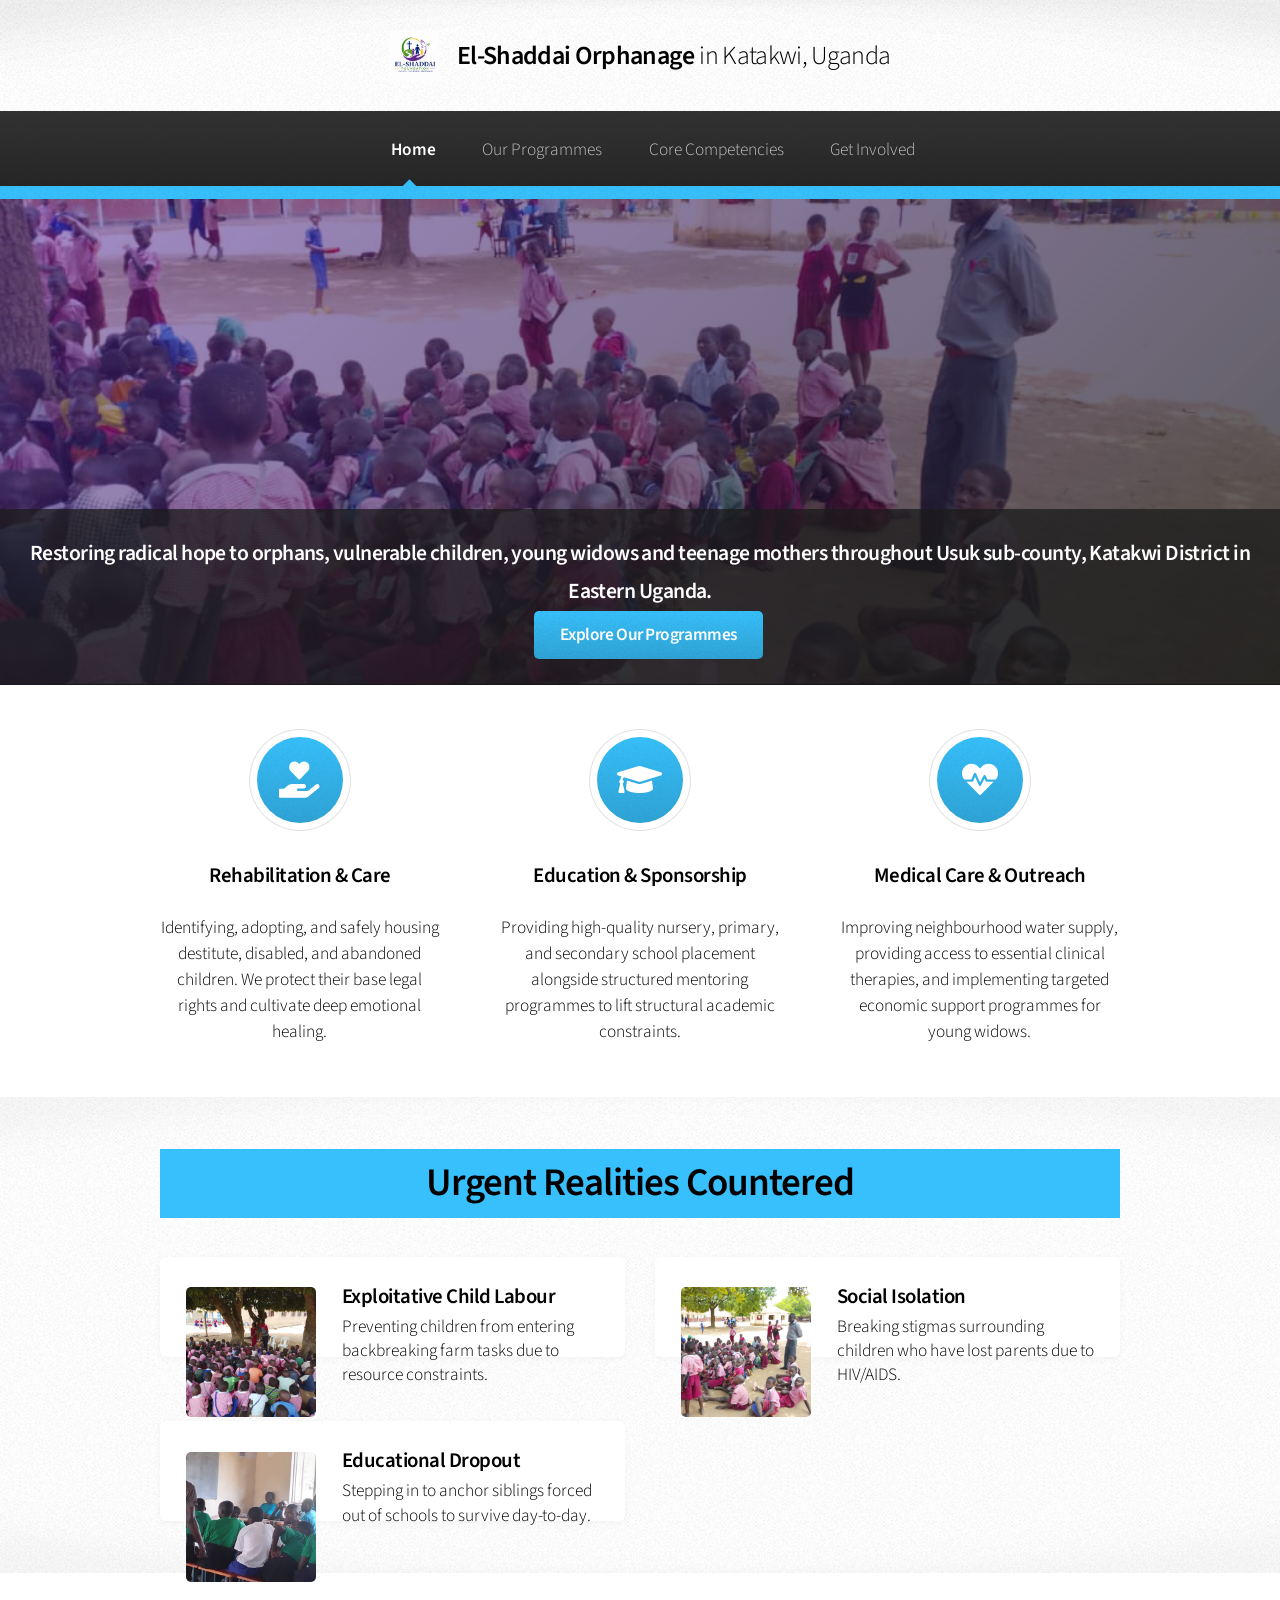
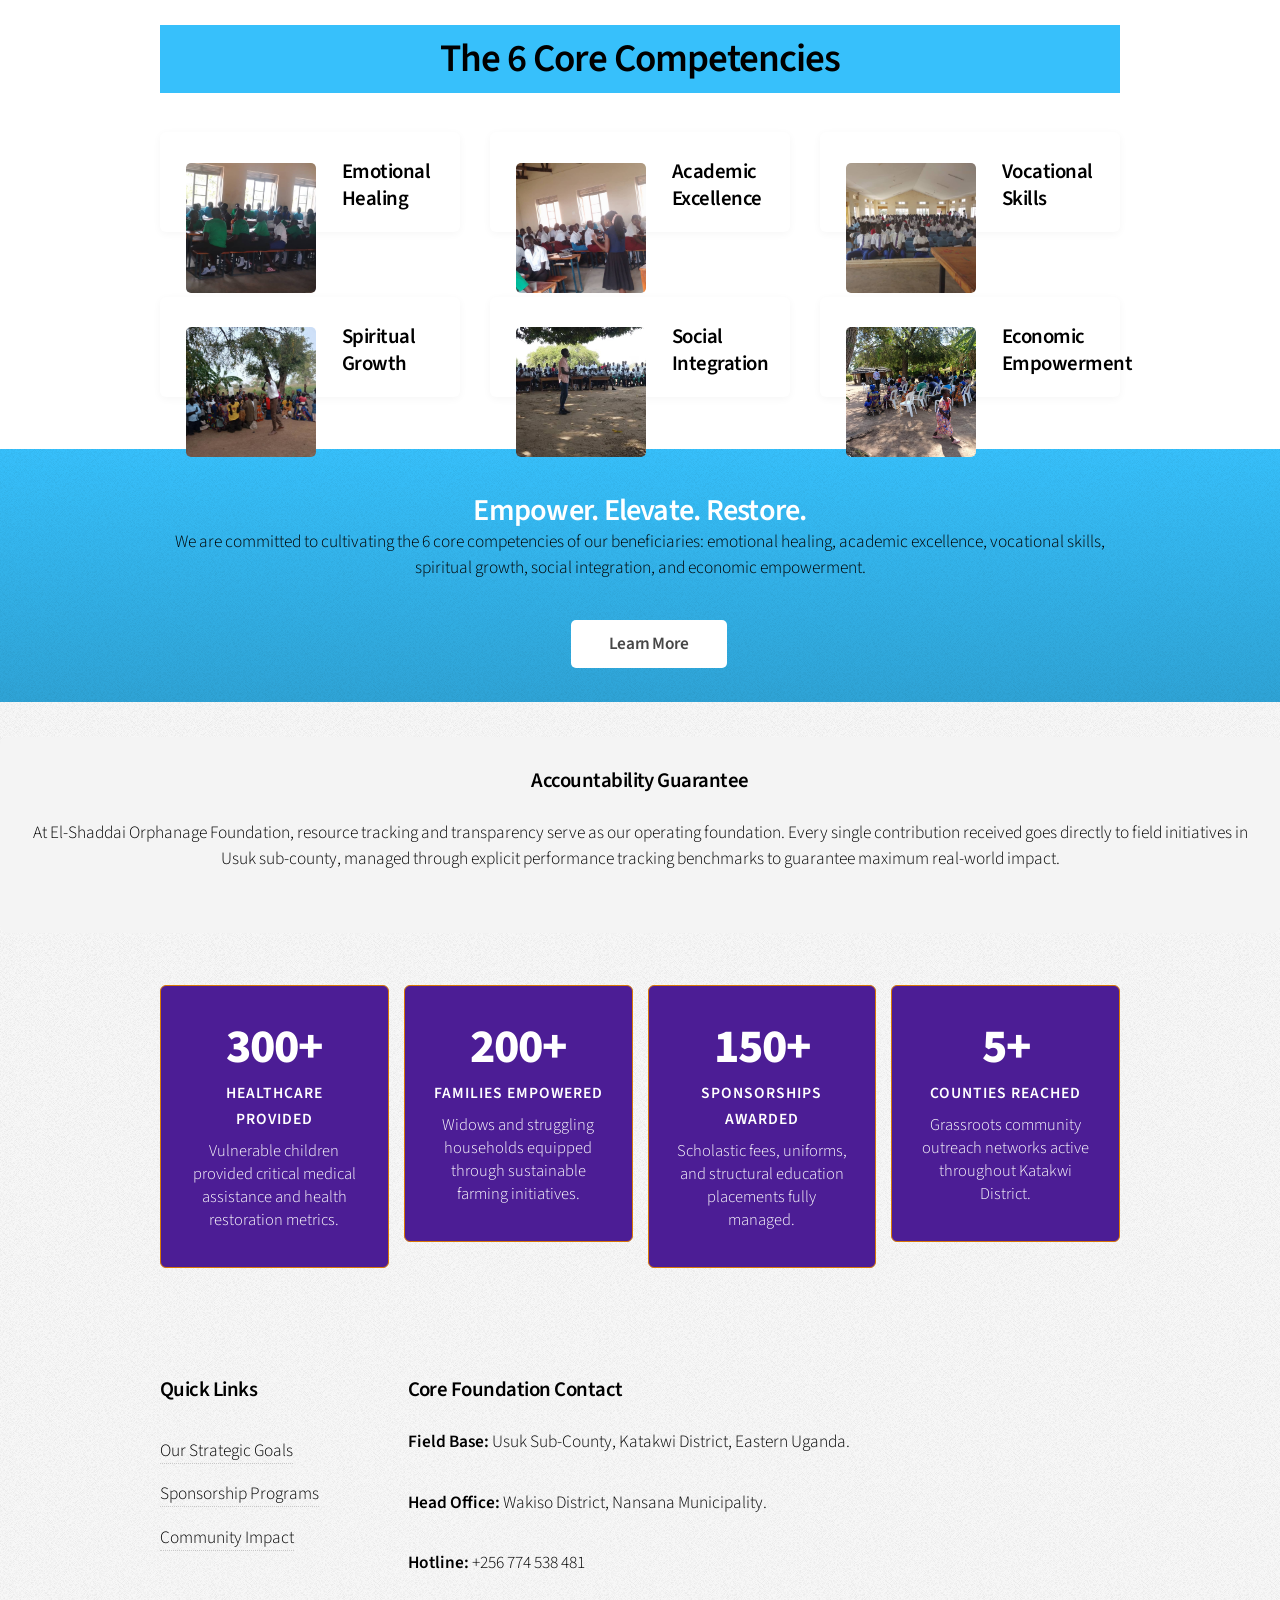
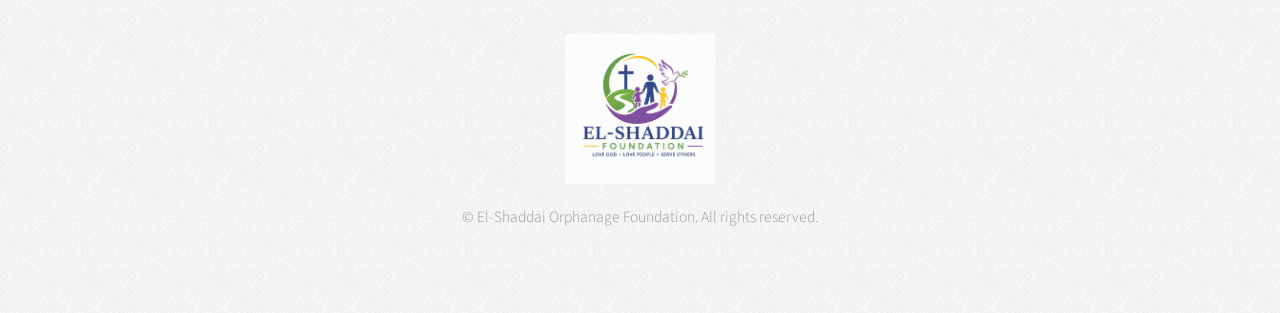
==== commit 76abf43f: "layout changes" ====
--- a/index.html
+++ b/index.html
@@ -227,6 +227,49 @@
           margin-bottom: 0px !important;
         }
       }
+      /* --- Desktop Layout Enhancements for Home Page Blocks --- */
+@media screen and (min-width: 737px) {
+    /* 1. Standardize and shrink the left floated image bounds */
+    #overview .box.post .image.left,
+    #investment .box.post .image.left {
+        max-width: 130px; /* Brings images to a crisp, professional size */
+        margin-right: 1.5em;
+        margin-bottom: 0;
+    }
+
+    /* 2. Vertically center and align the text block alongside the image */
+    #overview .box.post,
+    #investment .box.post {
+        display: flex;
+        align-items: center;
+        text-align: left;
+        padding: 1.5em; /* Cleans up outer spacing gaps */
+        background: #ffffff; /* Gives boxes an elegant, clean profile */
+        border-radius: 6px;
+        box-shadow: 0 2px 8px rgba(0,0,0,0.04); /* Optional: Soft modern elevation */
+        height: 100px; /* Keeps card rows uniformly aligned */
+    }
+
+    /* 3. Drop default template float margins causing the wide spacing layout bug */
+    #overview .box.post .inner,
+    #investment .box.post .inner {
+        margin-left: 0 !important;
+        flex: 1;
+    }
+
+    /* 4. Typographic tightening */
+    #overview .box.post h3,
+    #investment .box.post h3 {
+        margin: 0 0 0.25em 0 !important;
+        padding: 0 !important;
+        line-height: 1.3;
+    }
+    
+    #overview .box.post p {
+        margin: 0 !important;
+        line-height: 1.4;
+    }
+}
     </style>
   </head>
   <body class="is-preload">
@@ -348,7 +391,7 @@
           </header>
           <div class="row">
             
-            <section class="col-6 col-12-narrower">
+            <section class="col-4 col-6-medium col-12-narrower">
               <div class="box post">
                 <a href="#" class="image left"><img src="33.jpeg" alt="Emotional Healing therapy" /></a>
                 <div class="inner">
@@ -358,7 +401,7 @@
               </div>
             </section>
             
-            <section class="col-6 col-12-narrower">
+            <section class="col-4 col-6-medium col-12-narrower">
               <div class="box post">
                 <a href="#" class="image left"><img src="55.jpeg" alt="Academic Excellence and ICT program" /></a>
                 <div class="inner">
@@ -368,7 +411,7 @@
               </div>
             </section>
             
-            <section class="col-6 col-12-narrower">
+            <section class="col-4 col-6-medium col-12-narrower">
               <div class="box post">
                 <a href="#" class="image left"><img src="666.jpeg" alt="Vocational training skills" /></a>
                 <div class="inner">
@@ -378,7 +421,7 @@
               </div>
             </section>
             
-            <section class="col-6 col-12-narrower">
+            <section class="col-4 col-6-medium col-12-narrower">
               <div class="box post">
                 <a href="#" class="image left"><img src="s.jpg" alt="Spiritual Growth mentorship" /></a>
                 <div class="inner">
@@ -388,7 +431,7 @@
               </div>
             </section>
             
-            <section class="col-6 col-12-narrower">
+            <section class="col-4 col-6-medium col-12-narrower">
               <div class="box post">
                 <a href="#" class="image left"><img src="999.jpeg" alt="Social integration outreach" /></a>
                 <div class="inner">
@@ -398,7 +441,7 @@
               </div>
             </section>
             
-            <section class="col-6 col-12-narrower">
+            <section class="col-4 col-6-medium col-12-narrower">
               <div class="box post">
                 <a href="#" class="image left"><img src="99.jpg" alt="Economic empowerment and arts" /></a>
                 <div class="inner">
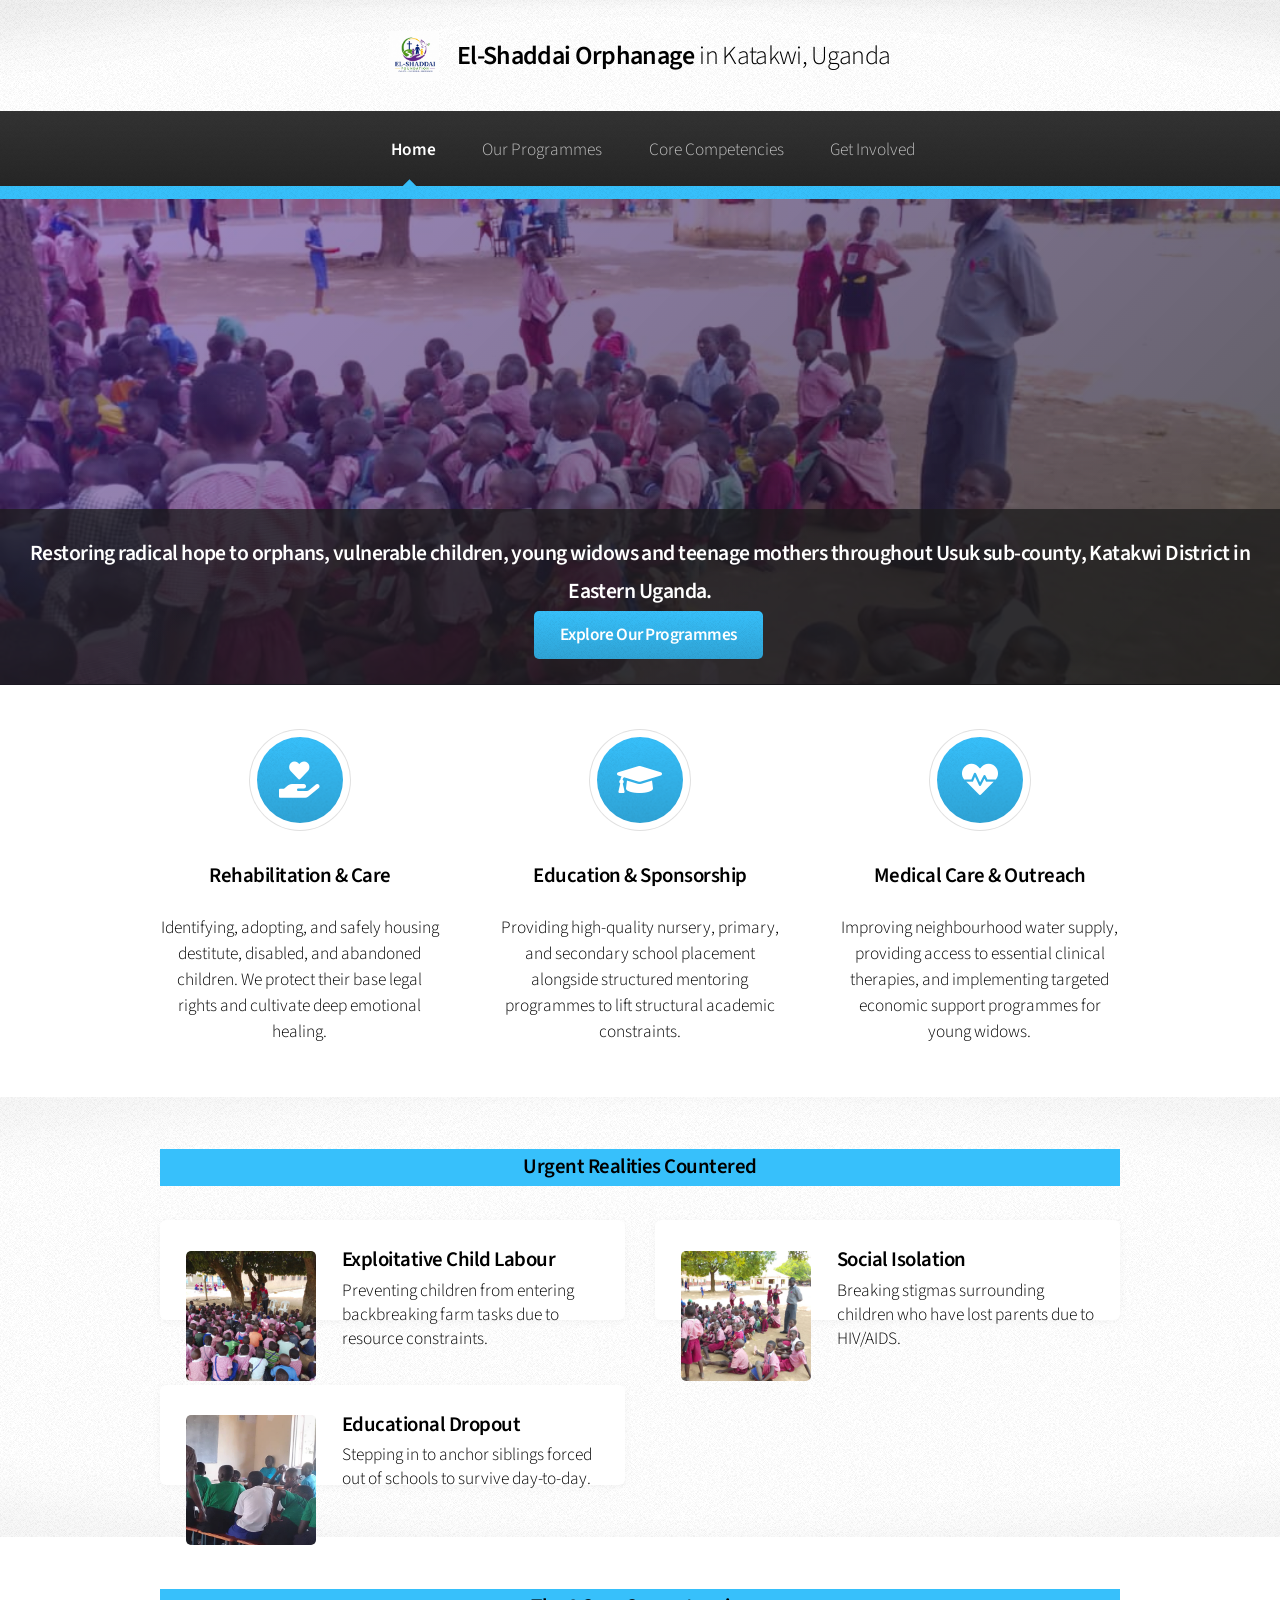
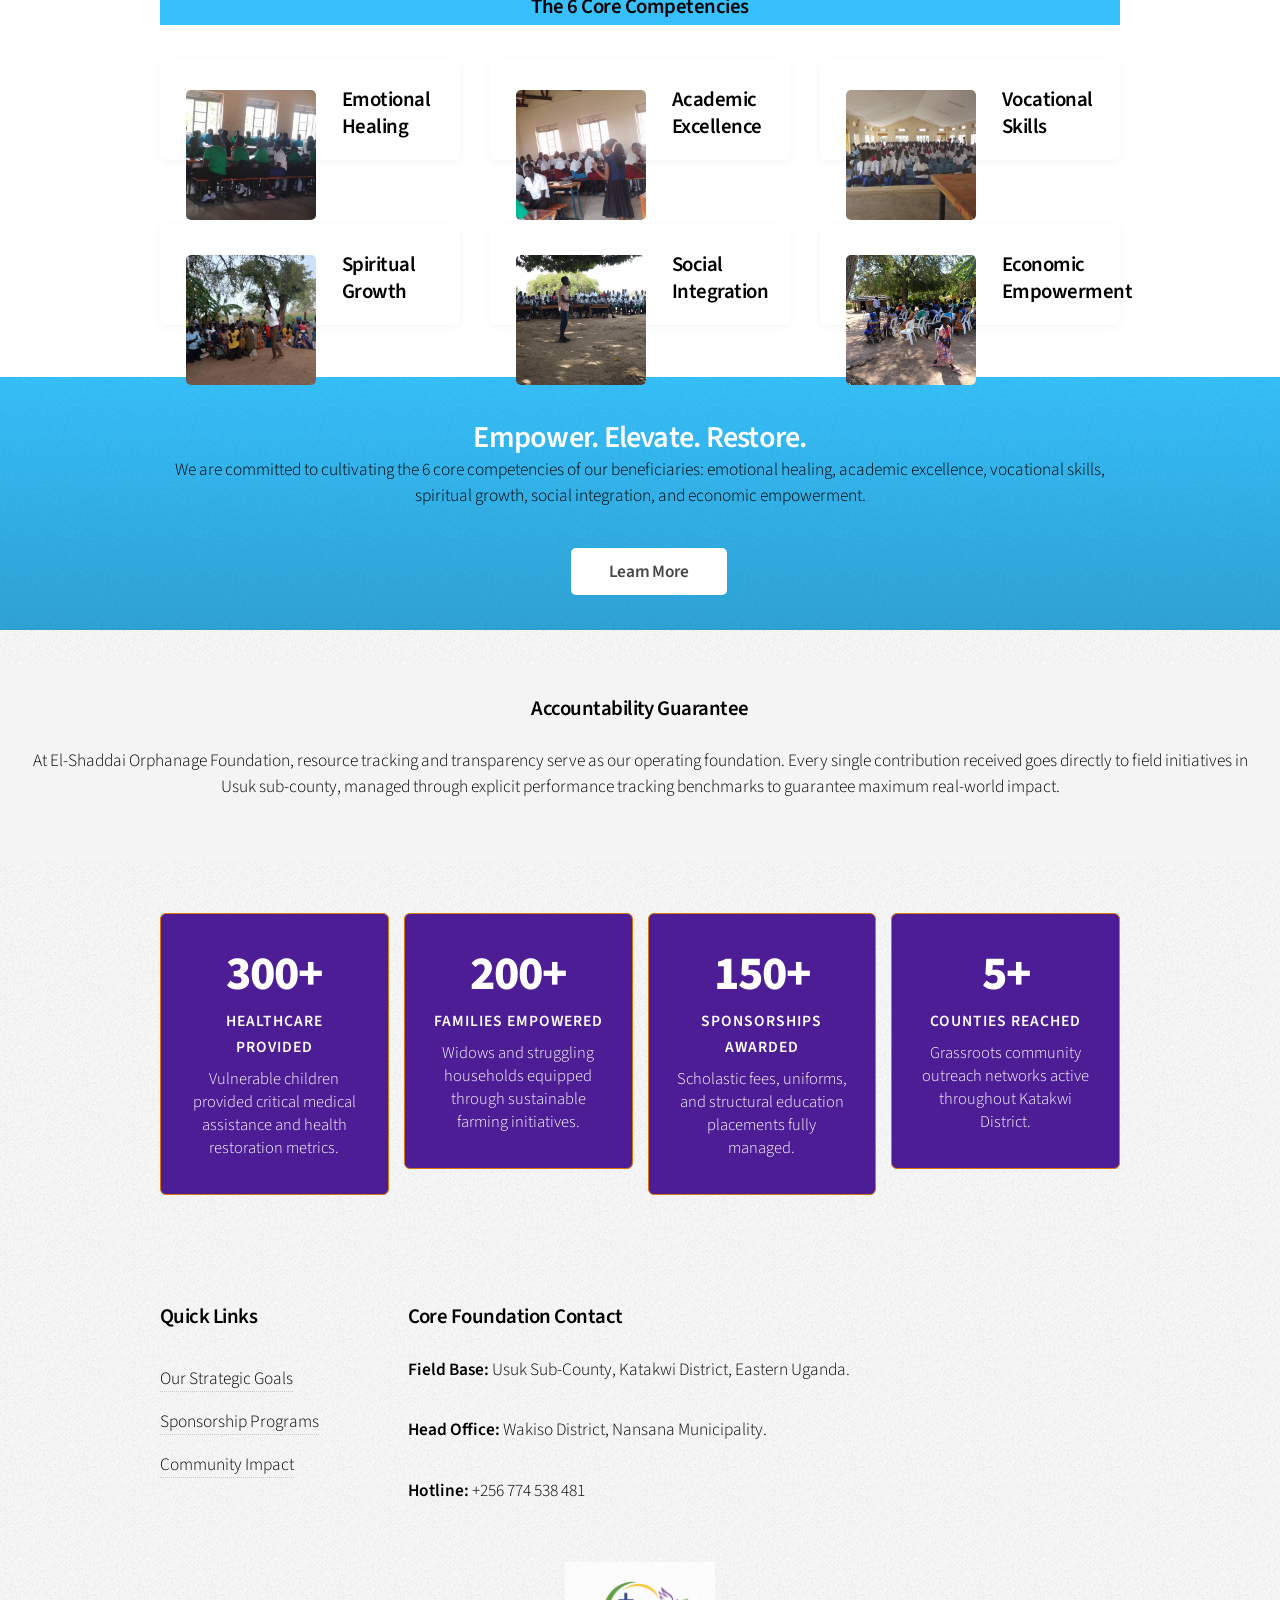
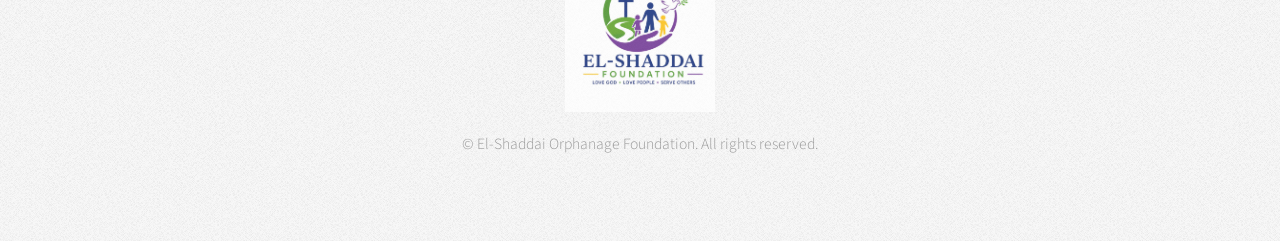
==== commit 55e91000: "text sze" ====
--- a/index.html
+++ b/index.html
@@ -346,7 +346,7 @@
       <section id="overview" class="wrapper style2">
         <div class="container">
           <header class="major" id="midSec">
-            <h2>Urgent Realities Countered</h2>
+            <h3>Urgent Realities Countered</h3>
           </header>
           <div class="row">
             
@@ -387,7 +387,7 @@
       <section id="investment" class="wrapper style1">
         <div class="container">
           <header class="major" id="midSec">
-            <h2>The 6 Core Competencies</h2>
+            <h3>The 6 Core Competencies</h3>
           </header>
           <div class="row">
             
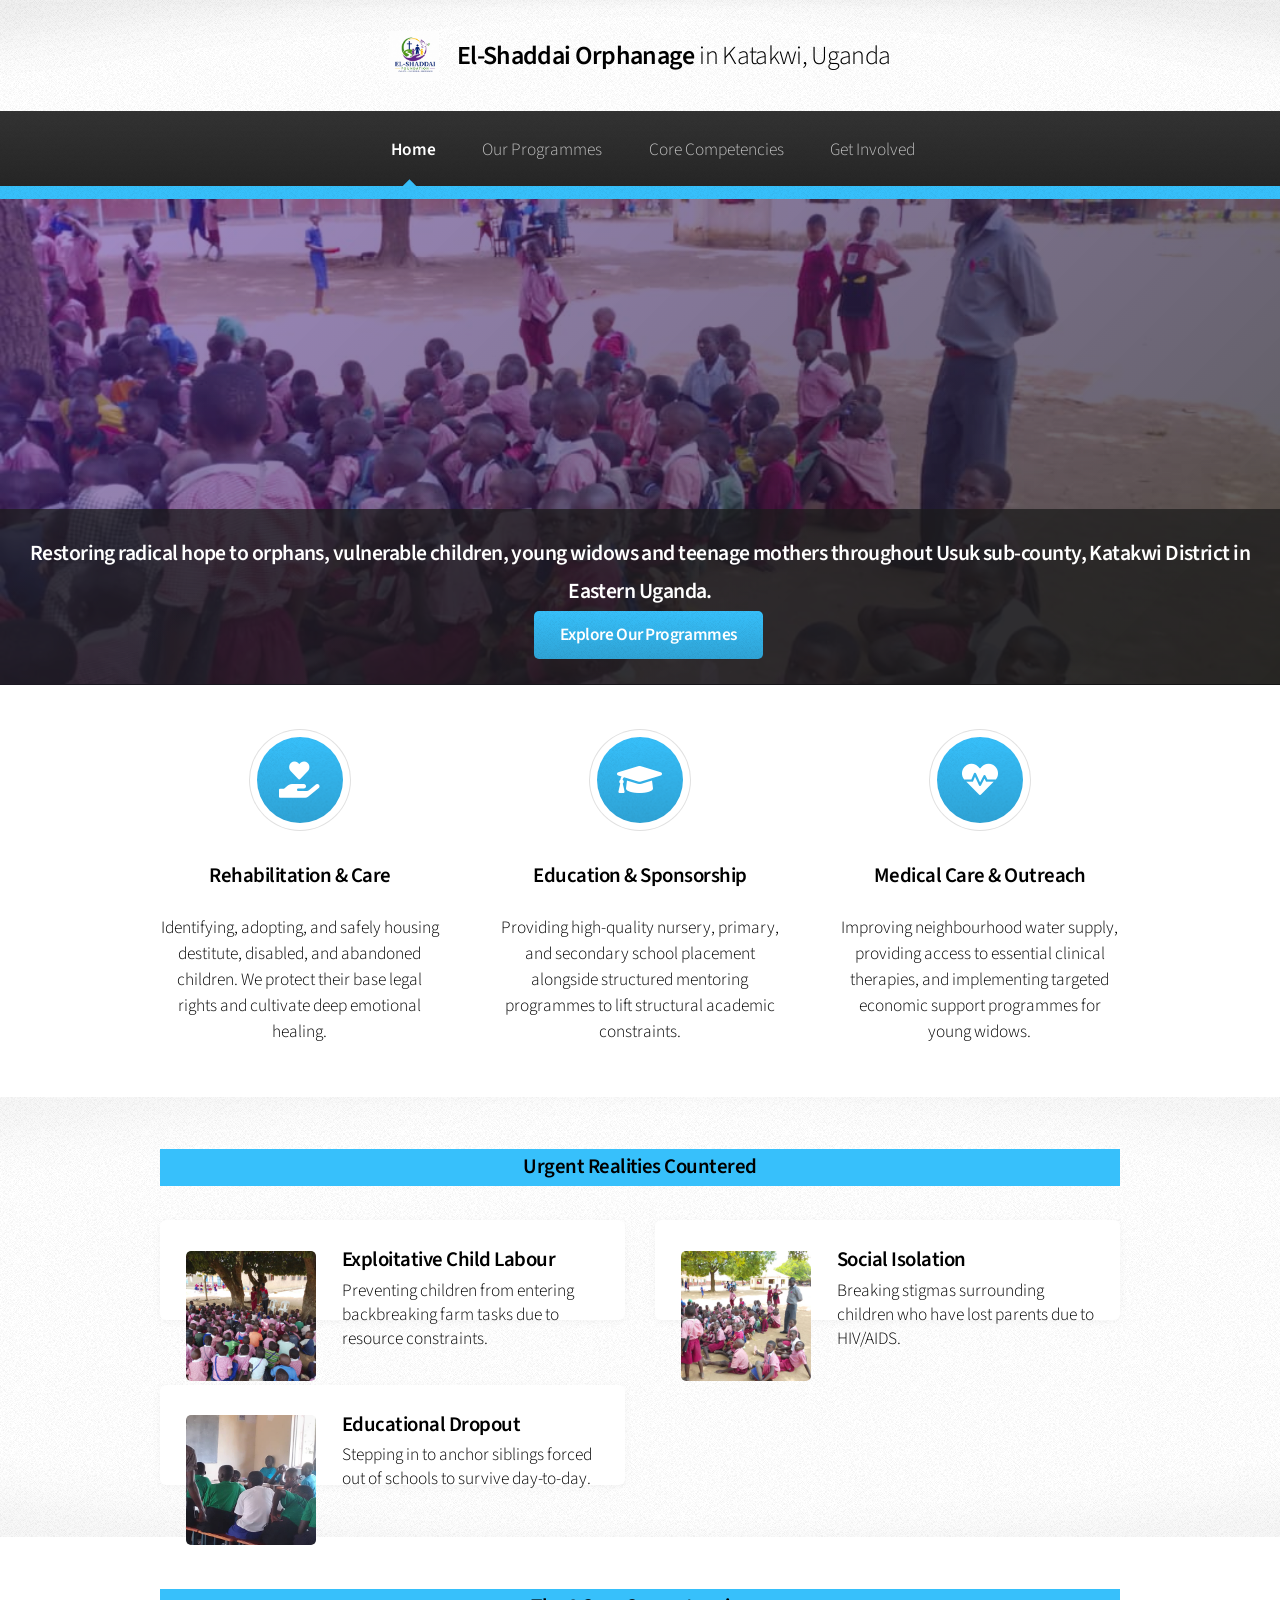
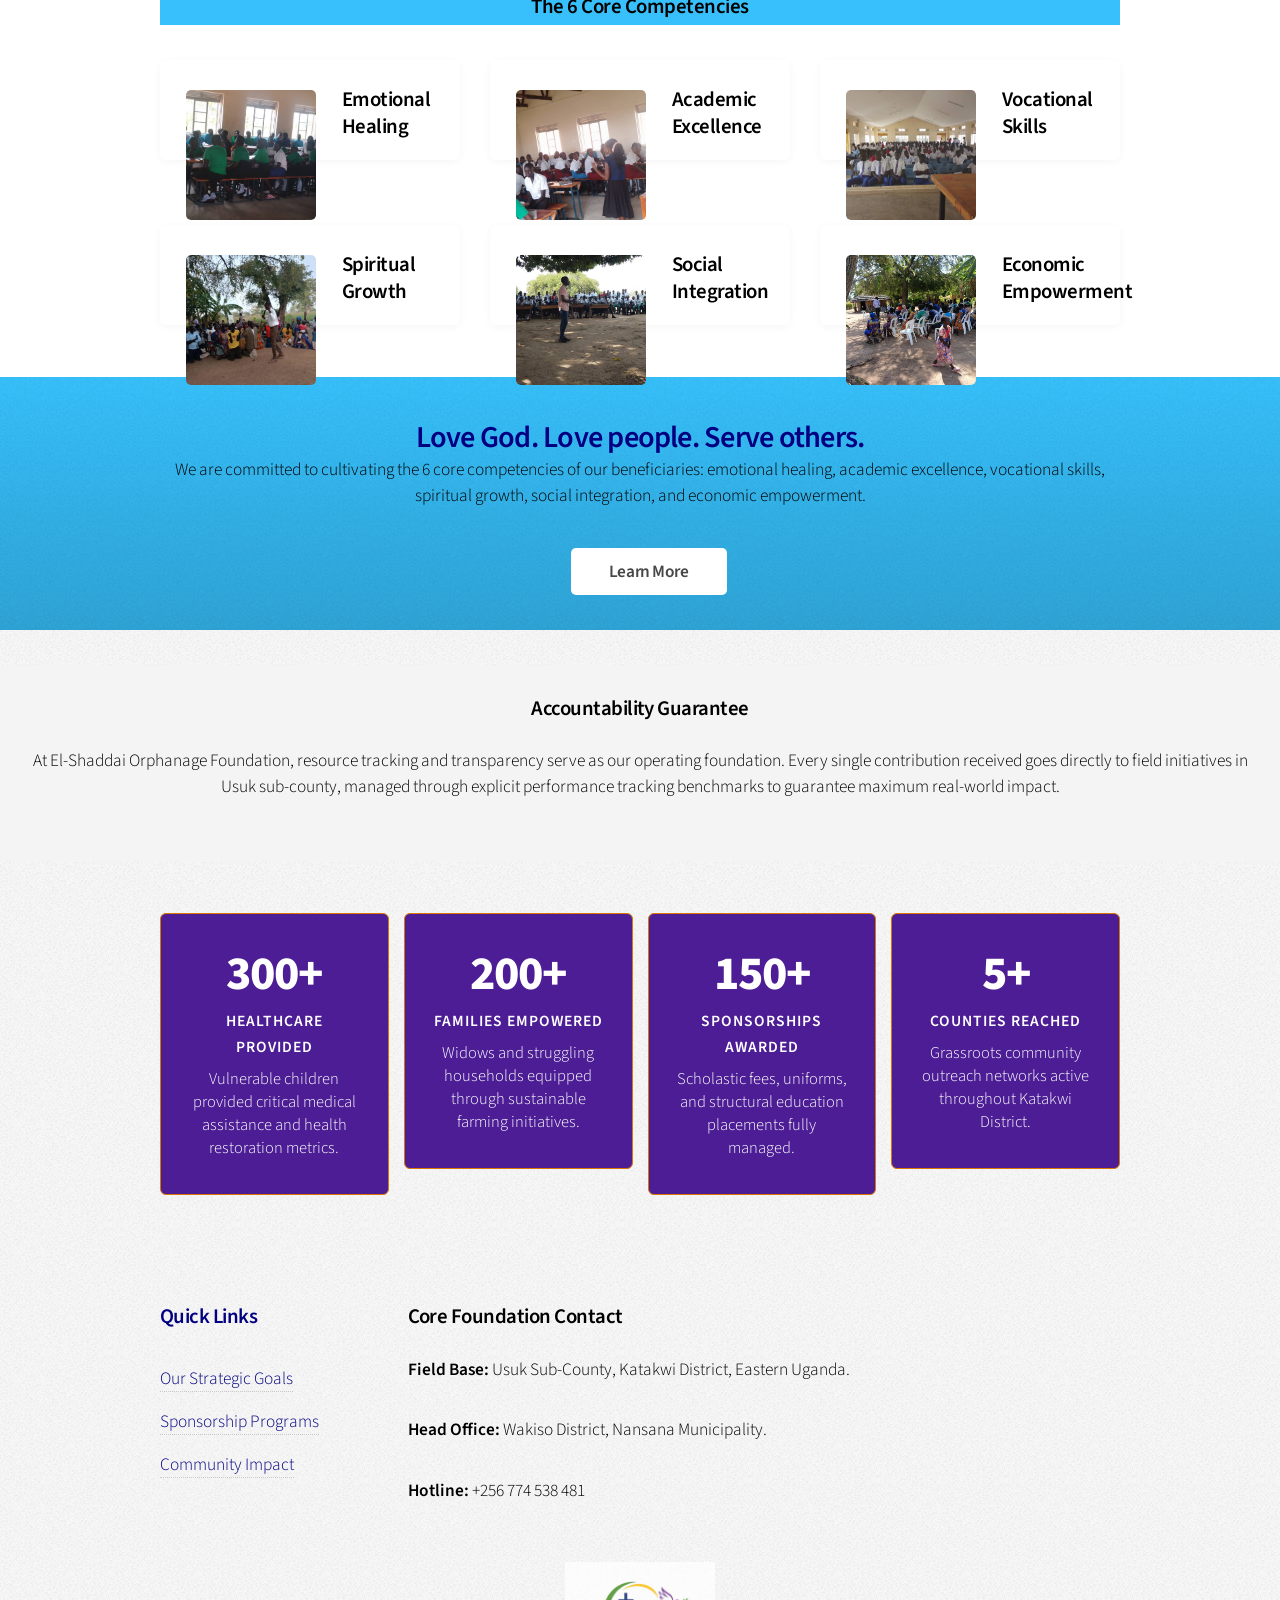
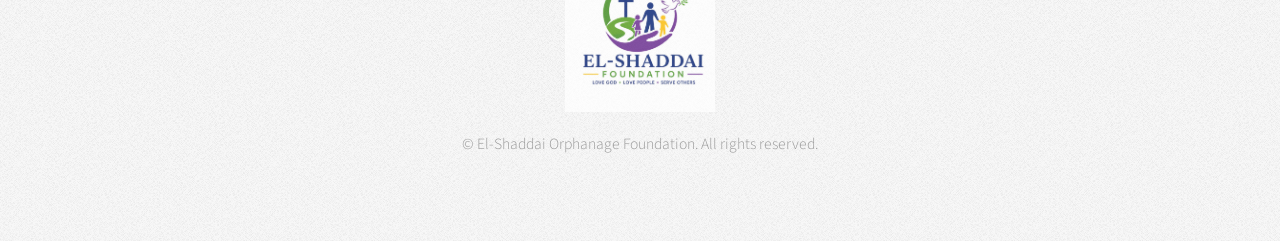
==== commit b9b190a3: "added color to lns" ====
--- a/index.html
+++ b/index.html
@@ -458,7 +458,7 @@
       <section id="cta" class="wrapper style3">
         <div class="container">
           <header>
-            <h2>Empower. Elevate. Restore.</h2>
+            <h2 style="color: navy">Love God. Love people. Serve others.</h2>
             <p id="compt">We are committed to cultivating the 6 core competencies of our beneficiaries: emotional healing, academic excellence, vocational skills, spiritual growth, social integration, and economic empowerment.</p>
             <a href="Core Competencies.html" class="button">Learn More</a>
           </header>
@@ -509,8 +509,8 @@
 
           <div class="row">
             <section class="col-3 col-6-narrower col-12-mobilep">
-              <h3>Quick Links</h3>
-              <ul class="links">
+              <h3 style="color:navy">Quick Links</h3>
+              <ul class="links" style="color:navy">
                 <li><a href="Core Competencies.html">Our Strategic Goals</a></li>
                 <li><a href="Our Programmes.html">Sponsorship Programs</a></li>
                 <li><a href="contact.html">Community Impact</a></li>
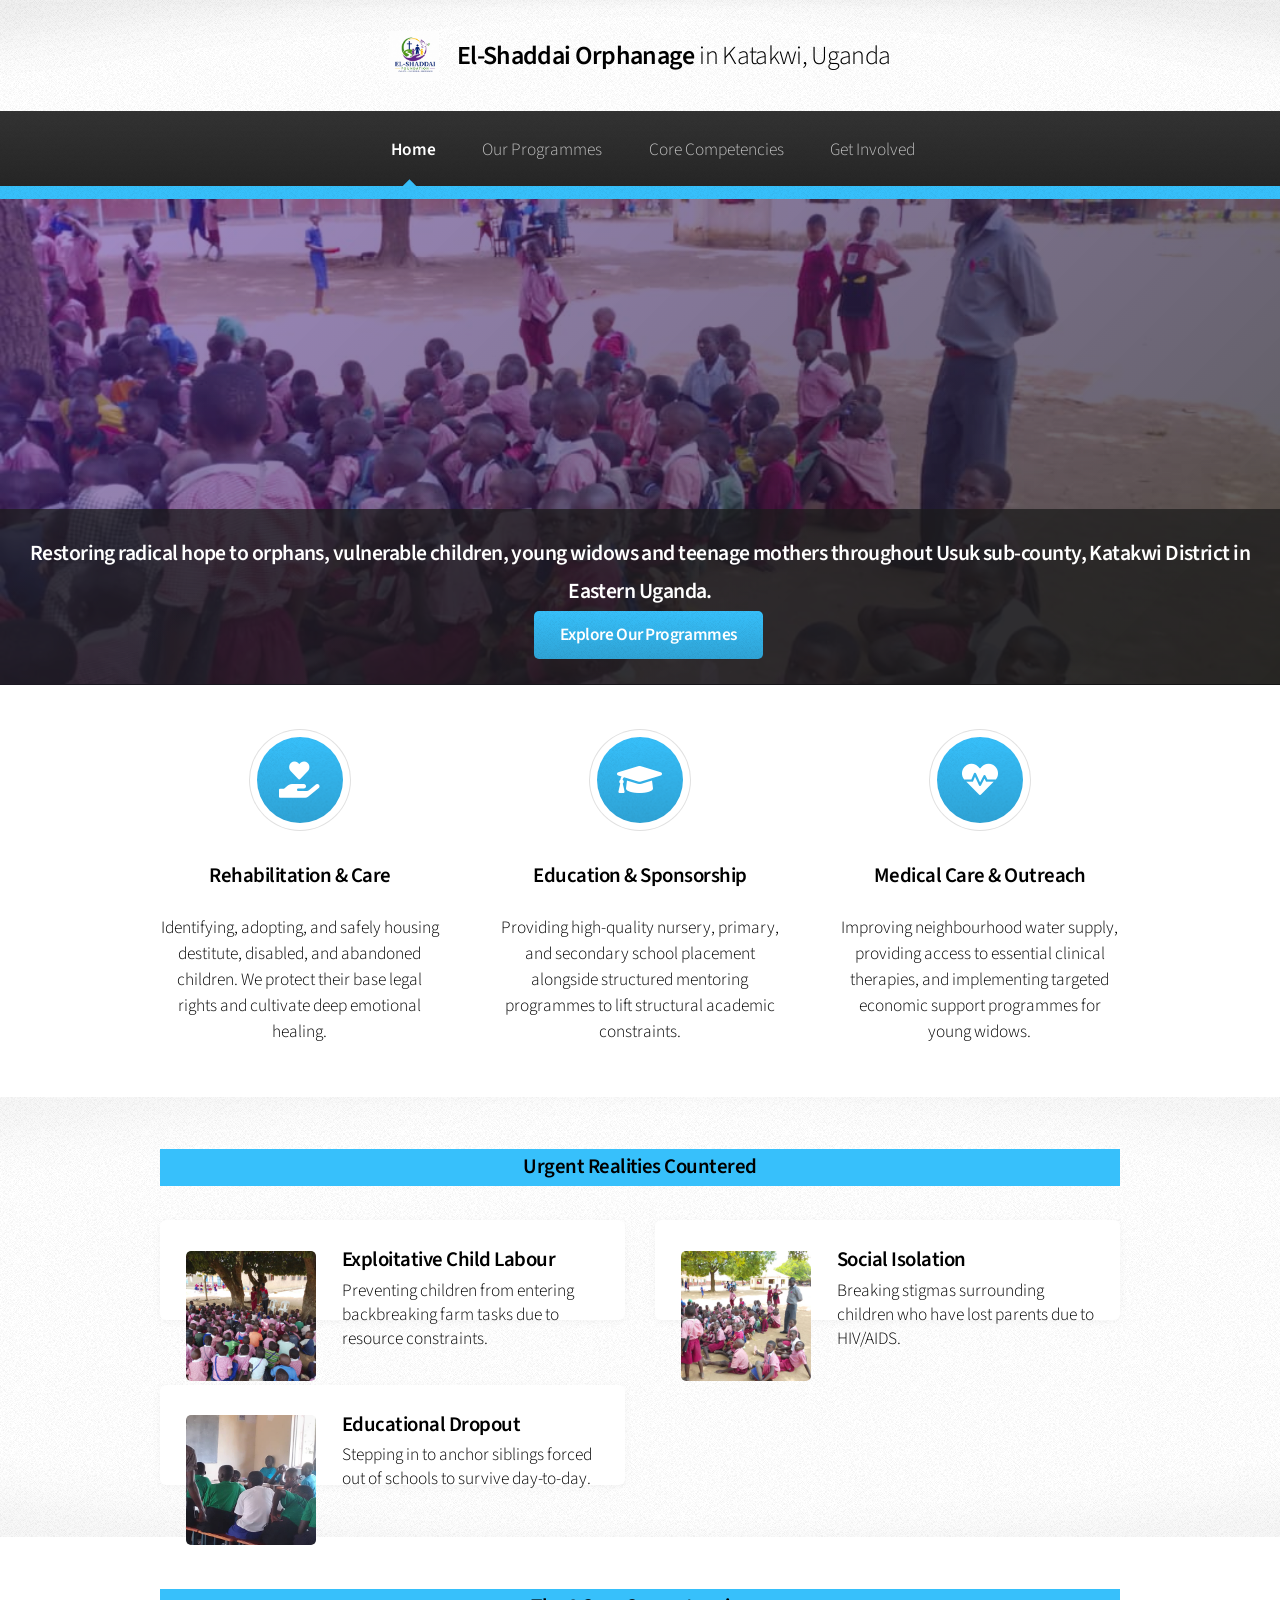
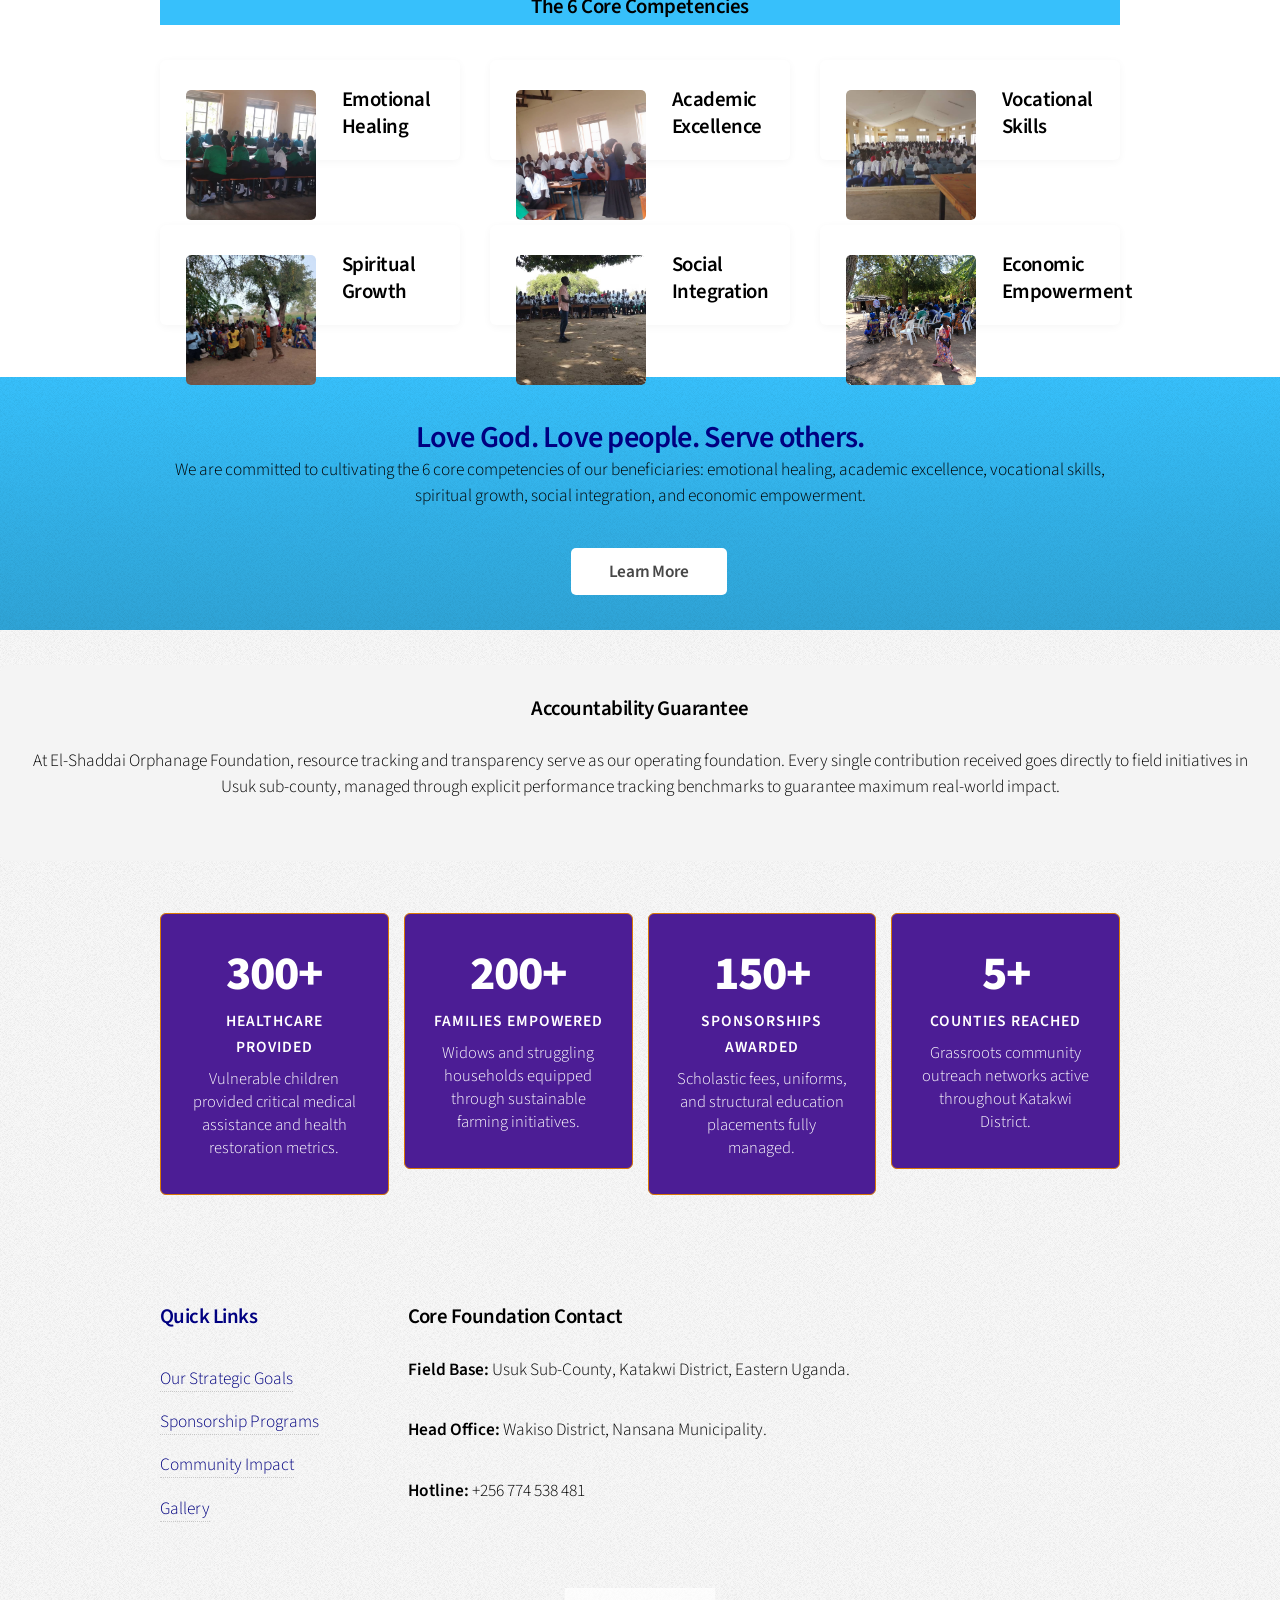
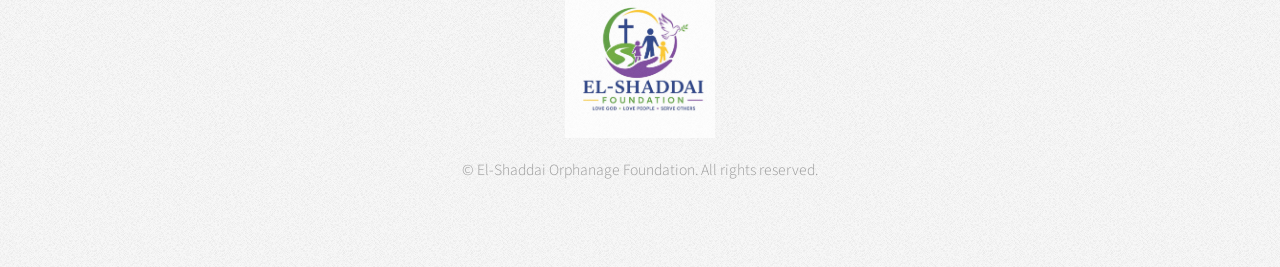
==== commit fdefeeb0: "added galley to menu tems" ====
--- a/index.html
+++ b/index.html
@@ -514,6 +514,7 @@
                 <li><a href="Core Competencies.html">Our Strategic Goals</a></li>
                 <li><a href="Our Programmes.html">Sponsorship Programs</a></li>
                 <li><a href="contact.html">Community Impact</a></li>
+                <li><a href="gallery.html">Gallery</a></li>
               </ul>
             </section>
             <section class="col-6 col-12-narrower">
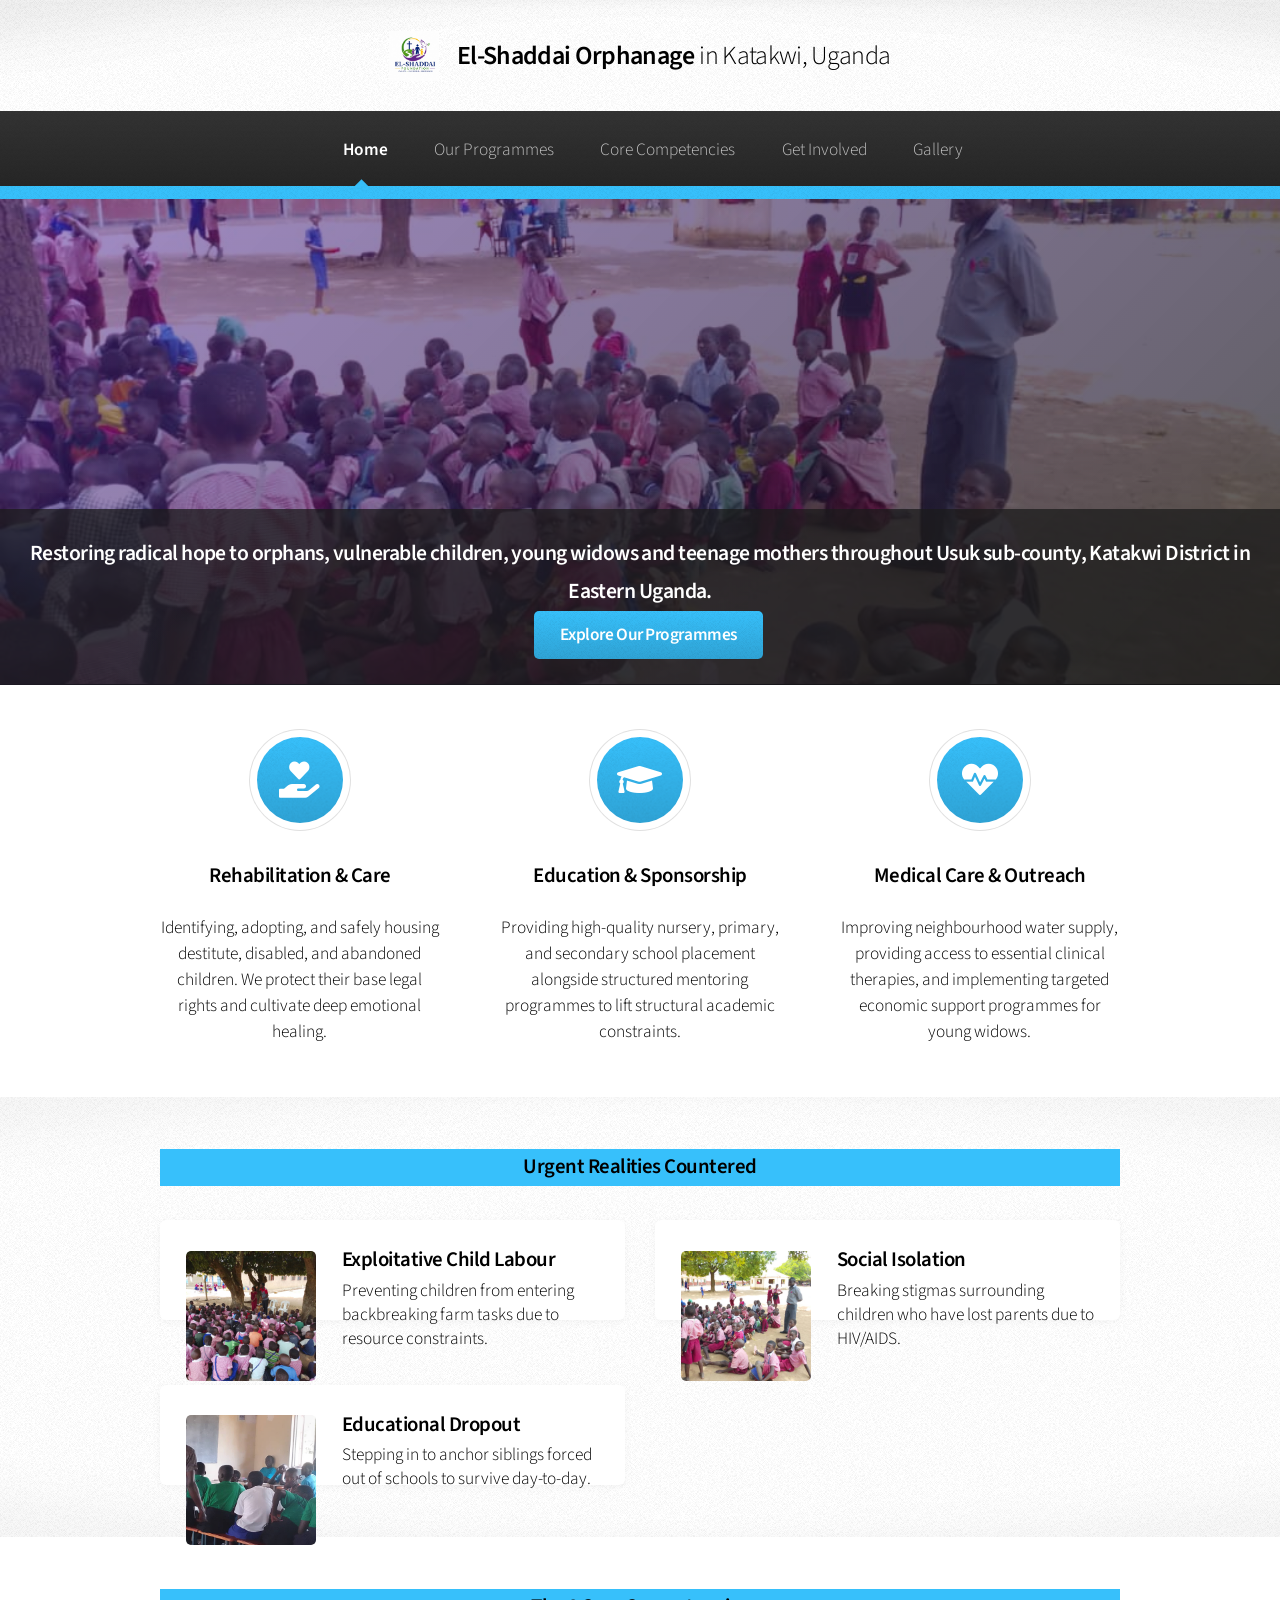
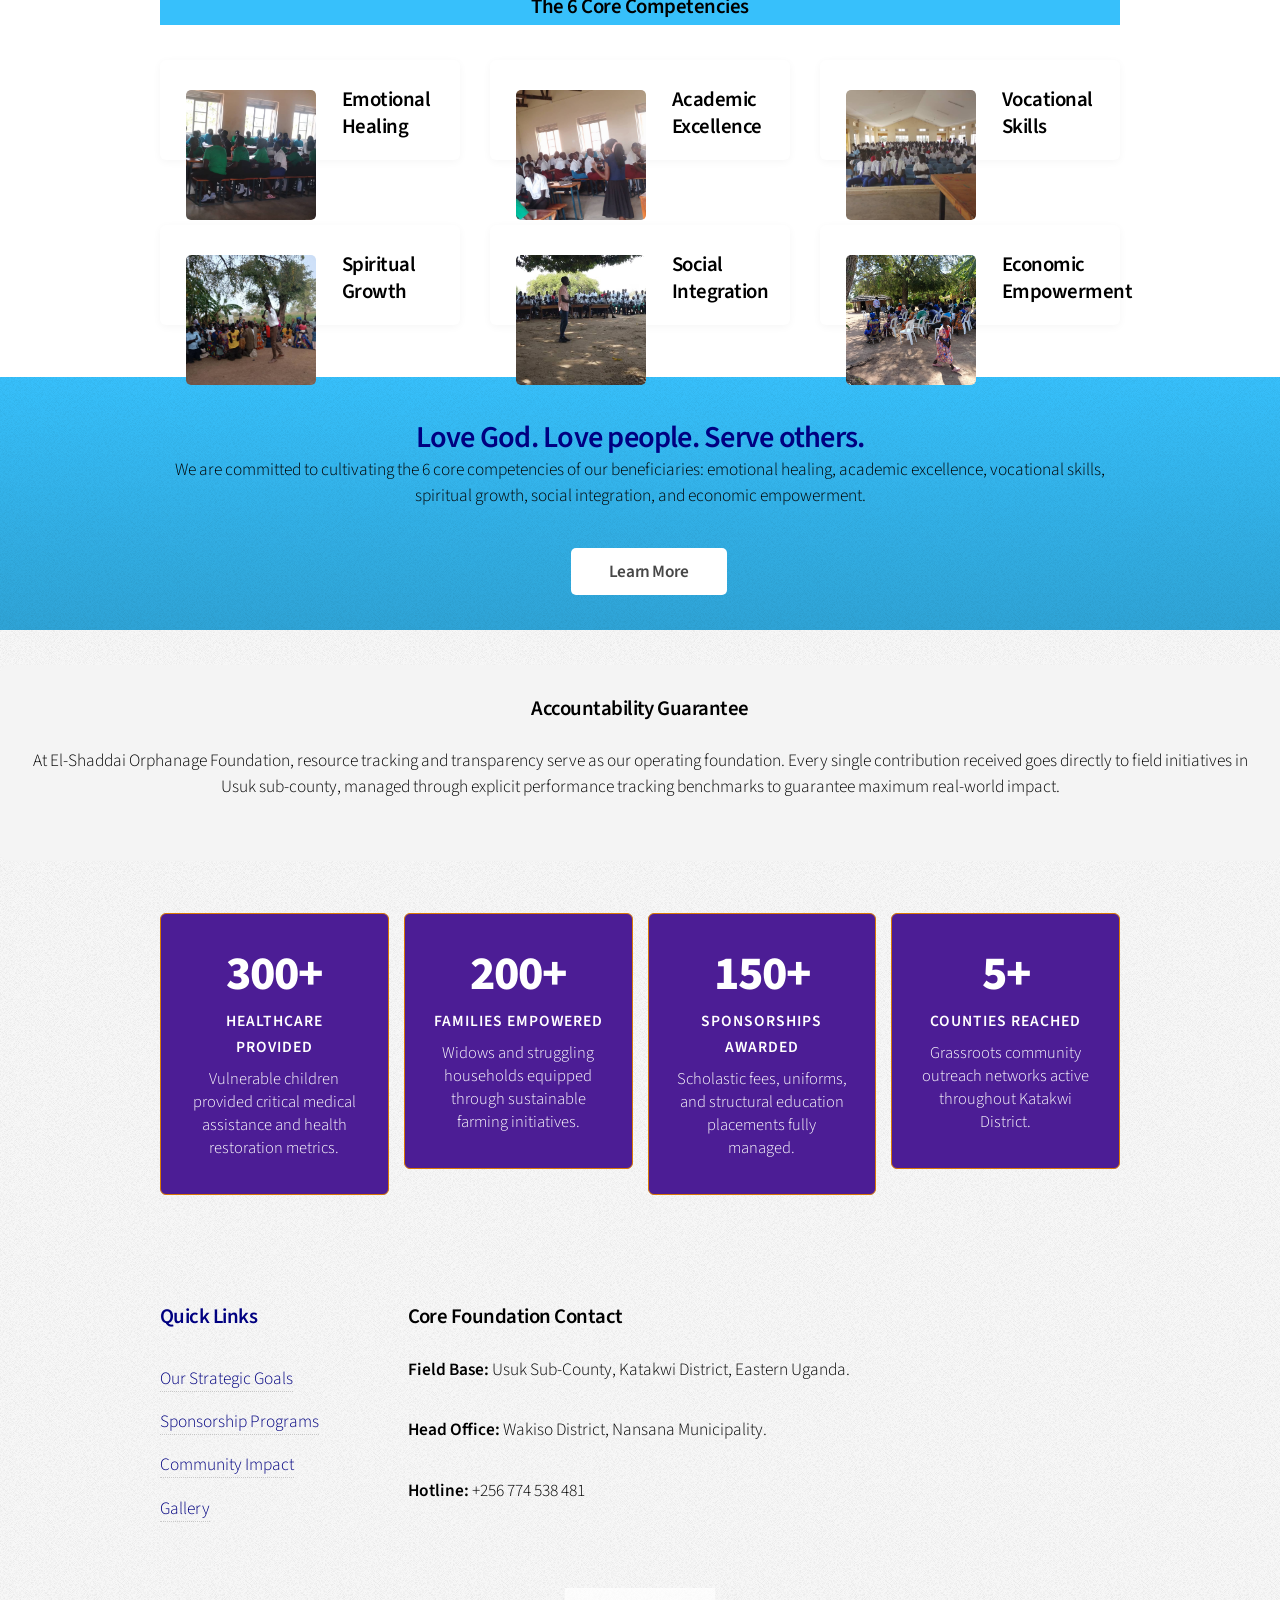
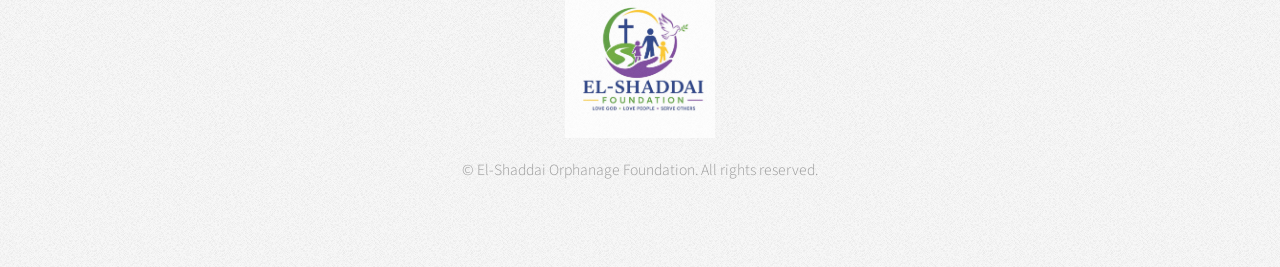
==== commit a0caf7ff: "added gallery" ====
--- a/index.html
+++ b/index.html
@@ -289,6 +289,7 @@
             <li><a href="Our Programmes.html">Our Programmes</a></li>
             <li><a href="Core Competencies.html">Core Competencies</a></li>
             <li><a href="contact.html">Get Involved</a></li>
+            <li><a href="gallery.html">Gallery</a></li>
           </ul>
         </nav>
       </div>
